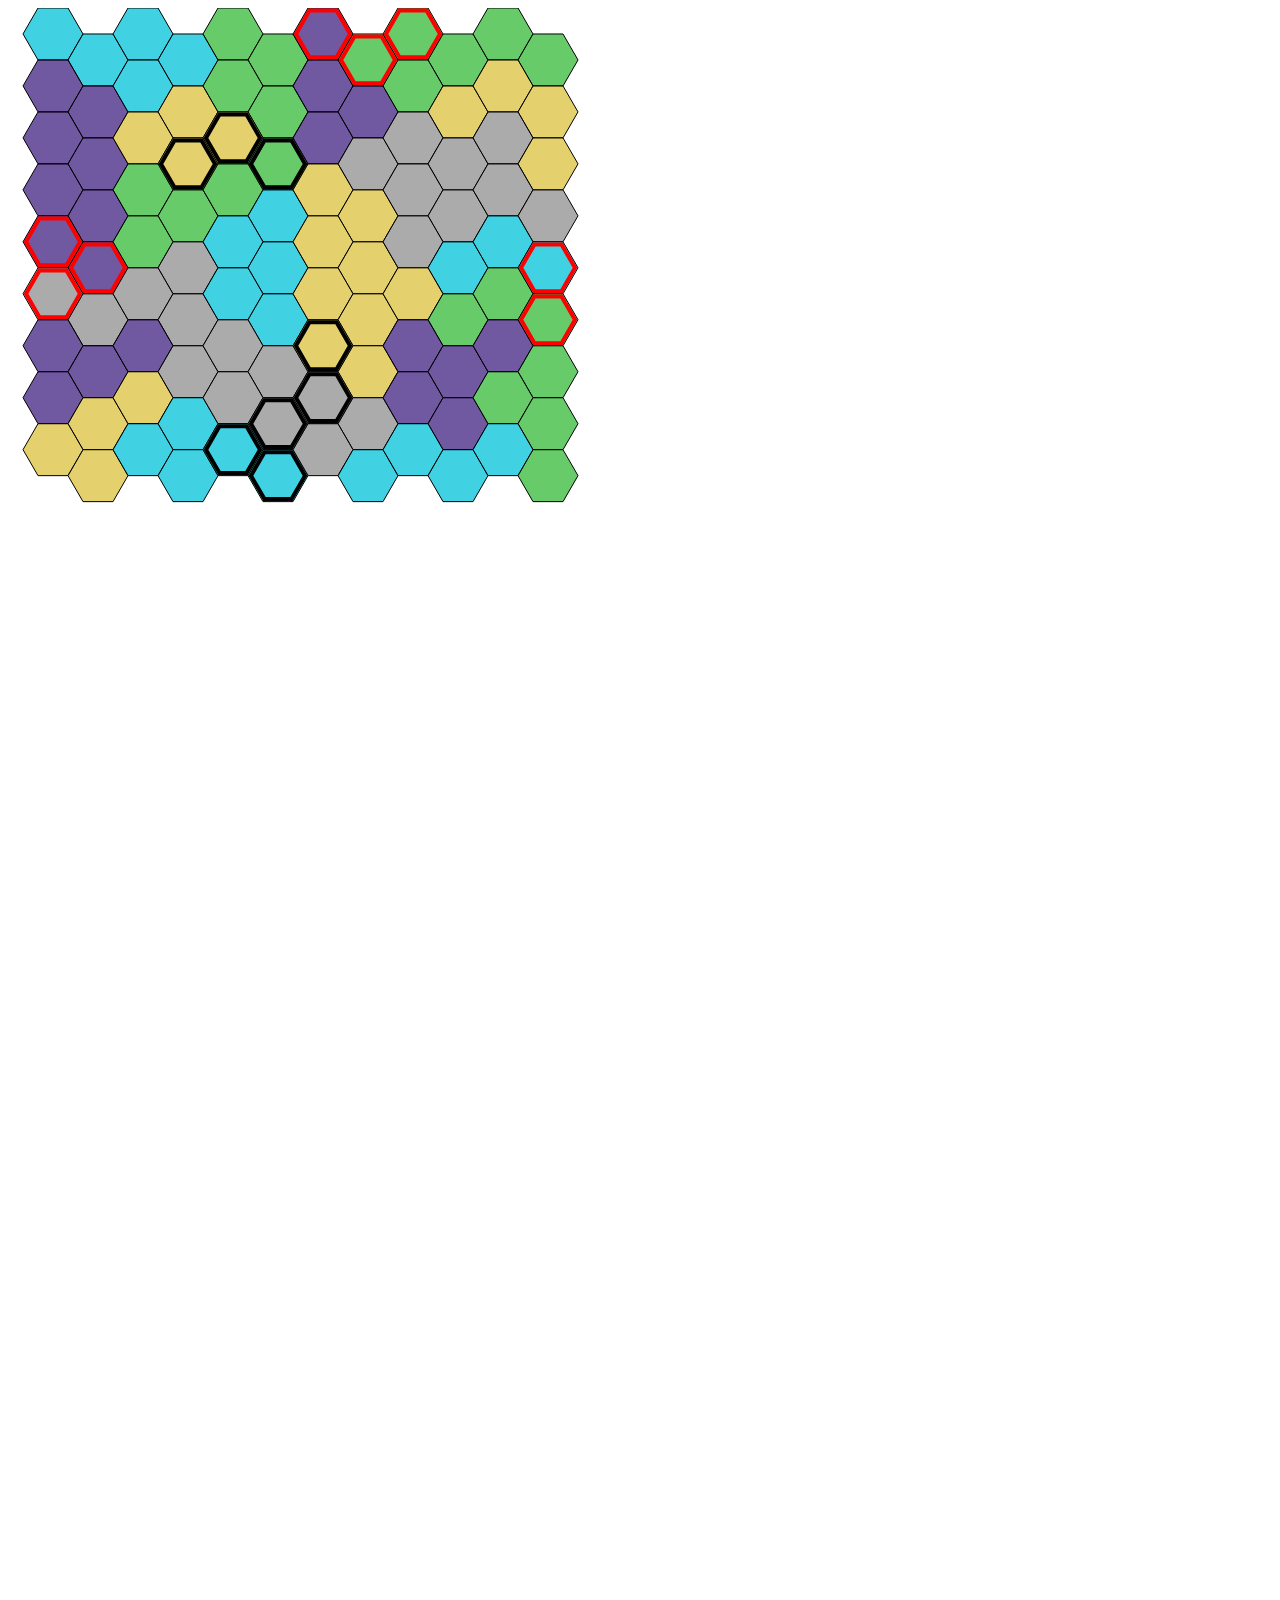
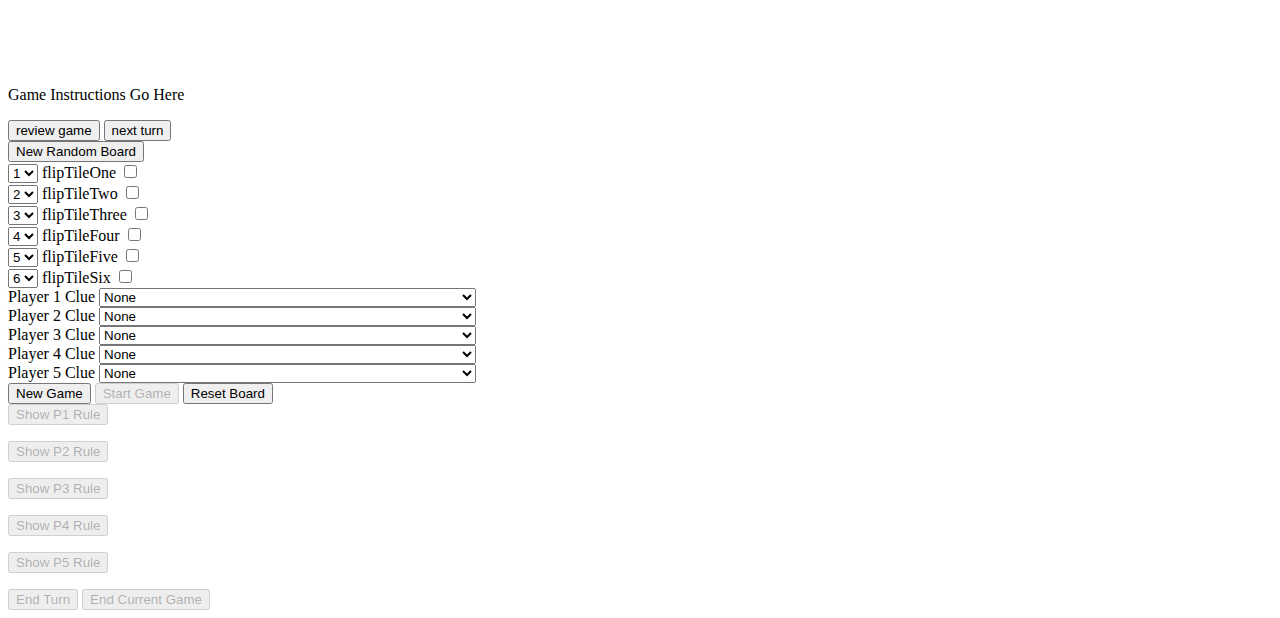
==== index.html @ 70d295ea "Add Game Review Local And Custom Start" ====
<!doctype html>

<html>
    <head>
        <meta charset="utf-8">

        <title>Cryptid Board</title>

        <!-- Load external CSS styles -->
        <link rel="stylesheet" href="styles.css">

    </head>

    <body>
        <dialog id="takeTurn">
            <p id="takeTurnText"> What would you like to do? </p>
            <section class="optButtons">
                <button id="takeTurnQuest"> Question </button>
                <button id="takeTurnSearch"> Search </button>
            </section>
        </dialog>
        <dialog id="questPlacePiece">
            <p id="questPlacePieceText"> The Hex selected id highlighted. Your clue is the following: </p>
            <button id="questPieceYes"> Yes </button>
            <button id="questPieceNo"> No </button>
        </dialog>
        <dialog id="pickPlayer">
            <p id="pickPlayerText"> Pick a player to question </p>
            <section class="optButtons">
                <button id="pickPlayer1"> Player 1 </button>
                <button id="pickPlayer2"> Player 2 </button>
                <button id="pickPlayer3"> Player 3 </button>
                <button id="pickPlayer4"> Player 4 </button>
                <button id="pickPlayer5"> Player 5 </button>
            </section>
        </dialog>
        <dialog id="passTurn">
            <p id="passTurnText"></p>
            <button id="passTurnBtn"> OK </button>
        </dialog>
        <dialog id="passTurnSearch">
            <p id="passTurnTextSearch"></p>
            <button id="passTurnBtnSearch"> OK </button>
        </dialog>
        <dialog id="searchPlacePiece">
            <p id="searchPlacePieceText"> The Hex selected id highlighted. Your clue is the following: </p>
            <button id="searchPieceYes"> Yes </button>
            <button id="searchPieceNo"> No </button>
        </dialog>
        <dialog id="resetConfirm">
            Are you sure you want to reset the board?
            <section class="optButtons">
                <button id="resetYes"> Yes </button>
                <button id="resetNo"> No </button>
            </section>
        </dialog>
        <dialog id="endConfirm">
            Are you sure you want to end the current game?
            <section class="optButtons">
                <button id="endYes"> Yes </button>
                <button id="endNo"> No </button>
            </section>
        </dialog>
        <dialog id="endGameBox">
            <button id="endSolution", class="dlgBtn"> Show Solution </button>
            <button id="endNoSolution", class="dlgBtn"> Don't Show Solution </button>   
        </dialog>
        <dialog id="hintBox">
           <p id="hintBoxText"> Hint Loaded Here </p>
            <button id="hintBoxOK", class="dlgBtn"> OK </button>
        </dialog>
        <dialog id="noGameLoaded">
            No Game Board is loaded. Generate a random one now?
            <button id="btnConfirmRandomNew", class="dlgBtn">
                Yes
            </button>
            <button id="btnCancelNewGame", class="dlgBtn">
                No
            </button>
        </dialog>
        <dialog id="selectPlayerCount">
            Select Number of Players
            <button id="btnThreePlayers", class="dlgBtn">
                Three (3)
            </button>
            <button id="btnFourPlayers", class="dlgBtn">
                Four (4)
            </button>
            <button id="btnFivePlayers", class="dlgBtn">
                Five (5)
            </button>
        </dialog>
        <dialog id="selectGameMode">
            Select Game Mode for Random Map Generation
            <section class="optButtons">
                <button id="btnNormalMode", class="dlgBtn">
                    Normal
                </button>
                <button id="btnAdvMode", class="dlgBtn">
                    Advanced
                </button>
            </section>
        </dialog>
        <dialog id="selectHexItem">
            <section id="hexBuildings">
            Buildings
            <section id="whiteBuilds", class="optButtons">
                <button id="btnWhiteStone", class="dlgBtn">
                    White Stone
                </button>
                <button id="btnWhiteShack", class="dlgBtn">
                    White Shack
                </button>   
            </section>
            <section id="blueBuilds", class="optButtons">
                <button id="btnBlueStone", class="dlgBtn">
                    Blue Stone
                </button>
                <button id="btnBlueShack", class="dlgBtn">
                    Blue Shack
                </button>   
            </section>
            <section id="greenBuilds", class="optButtons">
                <button id="btnGreenStone", class="dlgBtn">
                    Green Stone
                </button>
                <button id="btnGreenShack", class="dlgBtn">
                    Green Shack
                </button>   
            </section>
            <section id="blackBuilds", class="optButtons">
                <button id="btnBlackStone", class="dlgBtn">
                    Black Stone
                </button>
                <button id="btnBlackShack", class="dlgBtn">
                    Black Shack
                </button>   
            </section>
            <section id="noBuilds", class="optButtons">
                <button id="btnNoBuild", class="dlgBtn">
                    No Building
                </button>  
            </section>
            </section>
            Tokens
            <section id="p1Tokens", class="optButtons">
                <button id="btnP1Cube", class="dlgBtn">
                    Player 1 Cube
                </button>
                <button id="btnP1Disk", class="dlgBtn">
                    Player 1 Disk
                </button>   
            </section>
            <section id="p2Tokens", class="optButtons">
                <button id="btnP2Cube", class="dlgBtn">
                    Player 2 Cube
                </button>
                <button id="btnP2Disk", class="dlgBtn">
                    Player 2 Disk
                </button>   
            </section>
            <section id="p3Tokens", class="optButtons">
                <button id="btnP3Cube", class="dlgBtn">
                    Player 3 Cube
                </button>
                <button id="btnP3Disk", class="dlgBtn">
                    Player 3 Disk
                </button>   
            </section>
            <section id="p4Tokens", class="optButtons">
                <button id="btnP4Cube", class="dlgBtn">
                    Player 4 Cube
                </button>
                <button id="btnP4Disk", class="dlgBtn">
                    Player 4 Disk
                </button>   
            </section>
            <section id="p5Tokens", class="optButtons">
                <button id="btnP5Cube", class="dlgBtn">
                    Player 5 Cube
                </button>
                <button id="btnP5Disk", class="dlgBtn">
                    Player 5 Disk
                </button>   
            </section>
            <section class="optButtons">
                <button id="btnNoToken", class="dlgBtn">
                    No Tokens
                </button>
                <button id="btnNoPlayerToken", class="dlgBtn">
                    Remove Token
                </button>   
            </section>
            <section id="destButton">
                <button id="btnSetDest", class="dlgBtn">
                    Set Cryptid Location
                </button>
            </section>
        </dialog>
        <main>
        <canvas id="board" width="1000px" height="550px"></canvas>
        <canvas id="buildings" width="1000px" height="550px"></canvas>
        <canvas id="tokens" width="1000px" height="550px"></canvas>
        </main>
        <section id="gameInstructions">
            <p id="gameInstructionsText">Game Instructions Go Here</p>
            <button id= "loadsavedgame">
                review game
            </button>
            <button id= "nextturn">
                next turn
            </button>
        </section>
        <section id="custBoard">
        <section id="boardControls">
            <button id="newBoard" onclick="genNewBoard()">New Random Board</button>
            <section class="twoTileOptWrp">
                <article class="tileOptions", id="tileOneOpt">

                    <select name="tileOne", id="tileOne">
                        <option selected="selected", value="1">1</option>
                        <option value="2">2</option>
                        <option value="3">3</option>
                        <option value="4">4</option>
                        <option value="5">5</option>
                        <option value="6">6</option>
                    </select>
                    flipTileOne
                    <input id="tileOneFlip", type="checkbox">
                </article>
                <article class="tileOptions", id="tileTwoOpt">

                    <select name="tileOne", id="tileTwo">
                        <option value="1">1</option>
                        <option selected="selected", value="2">2</option>
                        <option value="3">3</option>
                        <option value="4">4</option>
                        <option value="5">5</option>
                        <option value="6">6</option>
                    </select>
                    flipTileTwo
                    <input id="tileTwoFlip", type="checkbox">
                </article>
            </section>
            <section class="twoTileOptWrp">
                <article class="tileOptions", id="tileThreeOpt">

                    <select name="tileThree", id="tileThree">
                        <option value="1">1</option>
                        <option value="2">2</option>
                        <option selected="selected", value="3">3</option>
                        <option value="4">4</option>
                        <option value="5">5</option>
                        <option value="6">6</option>
                    </select>
                    flipTileThree
                    <input id="tileThreeFlip", type="checkbox">
                </article>
                <article class="tileOptions", id="tileFourOpt">

                    <select name="tileFour", id="tileFour">
                        <option value="1">1</option>
                        <option value="2">2</option>
                        <option value="3">3</option>
                        <option selected="selected", value="4">4</option>
                        <option value="5">5</option>
                        <option value="6">6</option>
                    </select>
                    flipTileFour
                    <input id="tileFourFlip", type="checkbox">
                </article>
            </section>
            <section class="twoTileOptWrp">
                <article class="tileOptions", id="tileFiveOpt">

                    <select name="tileFive", id="tileFive">
                        <option value="1">1</option>
                        <option value="2">2</option>
                        <option value="3">3</option>
                        <option value="4">4</option>
                        <option selected="selected", value="5">5</option>
                        <option value="6">6</option>
                    </select>
                    flipTileFive
                    <input id="tileFiveFlip", type="checkbox">
                </article>
                <article class="tileOptions", id="tileSixOpt">

                    <select name="tileSix", id="tileSix">
                        <option value="1">1</option>
                        <option value="2">2</option>
                        <option value="3">3</option>
                        <option value="4">4</option>
                        <option value="5">5</option>
                        <option selected="selected", value="6">6</option>
                    </select>
                    flipTileSix
                    <input id="tileSixFlip", type="checkbox">
                </article>
            </section>
        </section>
        <section id="clueSelect">
            <section id="clueSelectP1">
                Player 1 Clue
                <select name="clueSelectP1", id="clueP1", class="cluePicker">
                        <option selected="selected", value="None"> None </option>
                        <option value="water_or_desert"> The habitat is on water or desert</option>
                        <option value="water_or_mountain"> The habitat is on water or mountain</option>
                        <option value='water_or_forest'> The habitat is on water or forest</option>
                        <option value='water_or_bone'> 'The habitat is on water or swamp'</option>
                        <option value='forest_or_desert'> 'The habitat is on forest or desert'</option>
                        <option value='forest_or_mountain'> 'The habitat is on forest or mountain'</option>
                        <option value='forest_or_bone' > 'The habitat is on forest or swamp'</option>
                        <option value='desert_or_mountain'>  'The habitat is on desert or mountain'</option>
                        <option value='desert_or_bone' > 'The habitat is on desert or swamp'</option>
                        <option value='mountain_or_bone'>  'The habitat is on mountain or swamp'</option>
                        <option value='within_water'> 'The habitat is within one space of water'</option>
                        <option value='within_forest'> 'The habitat is within one space of forest'</option>
                        <option value='within_desert'> 'The habitat is within one space of desert'</option>
                        <option value='within_mountain'> 'The habitat is within one space of mountain'</option>
                        <option value='within_bone'> 'The habitat is within one space of swamp'</option>
                        <option value='within_fissure'>  'The habitat is within one space of either animal territory'</option>
                        <option value='within_pyramid'>  'The habitat is within two spaces of a standing stone'</option>
                        <option value='within_colony'> 'The habitat is within two spaces of a shack'</option>
                        <option value='within_dormant_fissure'>  'The habitat is within two spaces of a bear territory'</option>
                        <option value='within_active_fissure'> 'The habitat is within two spaces of a cougar territory'</option>
                        <option value='within_green'>  'The habitat is within three spaces of a green structure'</option>
                        <option value='within_red'>  'The habitat is within three spaces of a white structure'</option>
                        <option value='within_blue'> 'The habitat is within three spaces of a blue structure'</option>
                        <option value='within_black'>  'The habitat is not within three spaces of a black structure'</option>
                        <option value="not_water_or_desert" > "The habitat is not on water or desert"</option>
                        <option value="not_water_or_mountain" > "The habitat is not on water or mountain"</option>
                        <option value='not_water_or_forest'> 'The habitat is not on water or forest'</option>
                        <option value='not_water_or_bone'> 'The habitat is not on water or swamp'</option>
                        <option value='not_forest_or_desert' > 'The habitat not is on forest or desert'</option>
                        <option value='not_forest_or_mountain' > 'The habitat is not on forest or mountain'</option>
                        <option value='not_forest_or_bone' > 'The habitat is not on forest or swamp'</option>
                        <option value='not_desert_or_mountain'>  'The habitat is not on desert or mountain'</option>
                        <option value='not_desert_or_bone' > 'The habitat is not on desert or swamp'</option>
                        <option value='not_mountain_or_bone'>  'The habitat is not on mountain or swamp'</option>
                        <option value='not_within_water'>  'The habitat is not within one space of water'</option>
                        <option value='not_within_forest'> 'The habitat is not within one space of forest'</option>
                        <option value='not_within_desert'> 'The habitat is not within one space of desert'</option>
                        <option value='not_within_mountain'> 'The habitat is not within one space of mountain'</option>
                        <option value='not_within_bone'> 'The habitat is not within one space of swamp'</option>
                        <option value='not_within_fissure'>  'The habitat is not within one space of either animal territory'</option>
                        <option value='not_within_pyramid'>  'The habitat is not within two spaces of a standing stone'</option>
                        <option value='not_within_colony'> 'The habitat is not within two spaces of a shack'</option>
                        <option value='not_within_dormant_fissure'>  'The habitat is not within two spaces of a bear territory'</option>
                        <option value='not_within_active_fissure'> 'The habitat is not within two spaces of a cougar territory'</option>
                        <option value='not_within_green'>  'The habitat is not within three spaces of a green structure'</option>
                        <option value='not_within_red'>  'The habitat is not within three spaces of a white structure'</option>
                        <option value='not_within_blue'> 'The habitat is not within three spaces of a blue structure'</option>
                        <option value='not_within_black'>  'The habitat is within three spaces of a black structure'</option>
                    </select>    
            </section>
            <section id="clueSelectP2">
                Player 2 Clue
                <select name="clueSelectP2", id="clueP2", class="cluePicker">
                        <option selected="selected", value="None"> None </option>
                        <option value="water_or_desert"> The habitat is on water or desert</option>
                        <option value="water_or_mountain"> The habitat is on water or mountain</option>
                        <option value='water_or_forest'> The habitat is on water or forest</option>
                        <option value='water_or_bone'> 'The habitat is on water or swamp'</option>
                        <option value='forest_or_desert'> 'The habitat is on forest or desert'</option>
                        <option value='forest_or_mountain'> 'The habitat is on forest or mountain'</option>
                        <option value='forest_or_bone' > 'The habitat is on forest or swamp'</option>
                        <option value='desert_or_mountain'>  'The habitat is on desert or mountain'</option>
                        <option value='desert_or_bone' > 'The habitat is on desert or swamp'</option>
                        <option value='mountain_or_bone'>  'The habitat is on mountain or swamp'</option>
                        <option value='within_water'> 'The habitat is within one space of water'</option>
                        <option value='within_forest'> 'The habitat is within one space of forest'</option>
                        <option value='within_desert'> 'The habitat is within one space of desert'</option>
                        <option value='within_mountain'> 'The habitat is within one space of mountain'</option>
                        <option value='within_bone'> 'The habitat is within one space of swamp'</option>
                        <option value='within_fissure'>  'The habitat is within one space of either animal territory'</option>
                        <option value='within_pyramid'>  'The habitat is within two spaces of a standing stone'</option>
                        <option value='within_colony'> 'The habitat is within two spaces of a shack'</option>
                        <option value='within_dormant_fissure'>  'The habitat is within two spaces of a bear territory'</option>
                        <option value='within_active_fissure'> 'The habitat is within two spaces of a cougar territory'</option>
                        <option value='within_green'>  'The habitat is within three spaces of a green structure'</option>
                        <option value='within_red'>  'The habitat is within three spaces of a white structure'</option>
                        <option value='within_blue'> 'The habitat is within three spaces of a blue structure'</option>
                        <option value='within_black'>  'The habitat is not within three spaces of a black structure'</option>
                        <option value="not_water_or_desert" > "The habitat is not on water or desert"</option>
                        <option value="not_water_or_mountain" > "The habitat is not on water or mountain"</option>
                        <option value='not_water_or_forest'> 'The habitat is not on water or forest'</option>
                        <option value='not_water_or_bone'> 'The habitat is not on water or swamp'</option>
                        <option value='not_forest_or_desert' > 'The habitat not is on forest or desert'</option>
                        <option value='not_forest_or_mountain' > 'The habitat is not on forest or mountain'</option>
                        <option value='not_forest_or_bone' > 'The habitat is not on forest or swamp'</option>
                        <option value='not_desert_or_mountain'>  'The habitat is not on desert or mountain'</option>
                        <option value='not_desert_or_bone' > 'The habitat is not on desert or swamp'</option>
                        <option value='not_mountain_or_bone'>  'The habitat is not on mountain or swamp'</option>
                        <option value='not_within_water'>  'The habitat is not within one space of water'</option>
                        <option value='not_within_forest'> 'The habitat is not within one space of forest'</option>
                        <option value='not_within_desert'> 'The habitat is not within one space of desert'</option>
                        <option value='not_within_mountain'> 'The habitat is not within one space of mountain'</option>
                        <option value='not_within_bone'> 'The habitat is not within one space of swamp'</option>
                        <option value='not_within_fissure'>  'The habitat is not within one space of either animal territory'</option>
                        <option value='not_within_pyramid'>  'The habitat is not within two spaces of a standing stone'</option>
                        <option value='not_within_colony'> 'The habitat is not within two spaces of a shack'</option>
                        <option value='not_within_dormant_fissure'>  'The habitat is not within two spaces of a bear territory'</option>
                        <option value='not_within_active_fissure'> 'The habitat is not within two spaces of a cougar territory'</option>
                        <option value='not_within_green'>  'The habitat is not within three spaces of a green structure'</option>
                        <option value='not_within_red'>  'The habitat is not within three spaces of a white structure'</option>
                        <option value='not_within_blue'> 'The habitat is not within three spaces of a blue structure'</option>
                        <option value='not_within_black'>  'The habitat is within three spaces of a black structure'</option>
                    </select>    
            </section>
            <section id="clueSelectP3">
                Player 3 Clue
                <select name="clueSelectP3", id="clueP3", class="cluePicker">
                        <option selected="selected", value="None"> None </option>
                        <option value="water_or_desert"> The habitat is on water or desert</option>
                        <option value="water_or_mountain"> The habitat is on water or mountain</option>
                        <option value='water_or_forest'> The habitat is on water or forest</option>
                        <option value='water_or_bone'> 'The habitat is on water or swamp'</option>
                        <option value='forest_or_desert'> 'The habitat is on forest or desert'</option>
                        <option value='forest_or_mountain'> 'The habitat is on forest or mountain'</option>
                        <option value='forest_or_bone' > 'The habitat is on forest or swamp'</option>
                        <option value='desert_or_mountain'>  'The habitat is on desert or mountain'</option>
                        <option value='desert_or_bone' > 'The habitat is on desert or swamp'</option>
                        <option value='mountain_or_bone'>  'The habitat is on mountain or swamp'</option>
                        <option value='within_water'> 'The habitat is within one space of water'</option>
                        <option value='within_forest'> 'The habitat is within one space of forest'</option>
                        <option value='within_desert'> 'The habitat is within one space of desert'</option>
                        <option value='within_mountain'> 'The habitat is within one space of mountain'</option>
                        <option value='within_bone'> 'The habitat is within one space of swamp'</option>
                        <option value='within_fissure'>  'The habitat is within one space of either animal territory'</option>
                        <option value='within_pyramid'>  'The habitat is within two spaces of a standing stone'</option>
                        <option value='within_colony'> 'The habitat is within two spaces of a shack'</option>
                        <option value='within_dormant_fissure'>  'The habitat is within two spaces of a bear territory'</option>
                        <option value='within_active_fissure'> 'The habitat is within two spaces of a cougar territory'</option>
                        <option value='within_green'>  'The habitat is within three spaces of a green structure'</option>
                        <option value='within_red'>  'The habitat is within three spaces of a white structure'</option>
                        <option value='within_blue'> 'The habitat is within three spaces of a blue structure'</option>
                        <option value='within_black'>  'The habitat is not within three spaces of a black structure'</option>
                        <option value="not_water_or_desert" > "The habitat is not on water or desert"</option>
                        <option value="not_water_or_mountain" > "The habitat is not on water or mountain"</option>
                        <option value='not_water_or_forest'> 'The habitat is not on water or forest'</option>
                        <option value='not_water_or_bone'> 'The habitat is not on water or swamp'</option>
                        <option value='not_forest_or_desert' > 'The habitat not is on forest or desert'</option>
                        <option value='not_forest_or_mountain' > 'The habitat is not on forest or mountain'</option>
                        <option value='not_forest_or_bone' > 'The habitat is not on forest or swamp'</option>
                        <option value='not_desert_or_mountain'>  'The habitat is not on desert or mountain'</option>
                        <option value='not_desert_or_bone' > 'The habitat is not on desert or swamp'</option>
                        <option value='not_mountain_or_bone'>  'The habitat is not on mountain or swamp'</option>
                        <option value='not_within_water'>  'The habitat is not within one space of water'</option>
                        <option value='not_within_forest'> 'The habitat is not within one space of forest'</option>
                        <option value='not_within_desert'> 'The habitat is not within one space of desert'</option>
                        <option value='not_within_mountain'> 'The habitat is not within one space of mountain'</option>
                        <option value='not_within_bone'> 'The habitat is not within one space of swamp'</option>
                        <option value='not_within_fissure'>  'The habitat is not within one space of either animal territory'</option>
                        <option value='not_within_pyramid'>  'The habitat is not within two spaces of a standing stone'</option>
                        <option value='not_within_colony'> 'The habitat is not within two spaces of a shack'</option>
                        <option value='not_within_dormant_fissure'>  'The habitat is not within two spaces of a bear territory'</option>
                        <option value='not_within_active_fissure'> 'The habitat is not within two spaces of a cougar territory'</option>
                        <option value='not_within_green'>  'The habitat is not within three spaces of a green structure'</option>
                        <option value='not_within_red'>  'The habitat is not within three spaces of a white structure'</option>
                        <option value='not_within_blue'> 'The habitat is not within three spaces of a blue structure'</option>
                        <option value='not_within_black'>  'The habitat is within three spaces of a black structure'</option>
                    </select>    
            </section>
            <section id="clueSelectP4">
                Player 4 Clue
                <select name="clueSelectP4", id="clueP4", class="cluePicker">
                        <option selected="selected", value="None"> None </option>
                        <option value="water_or_desert"> The habitat is on water or desert</option>
                        <option value="water_or_mountain"> The habitat is on water or mountain</option>
                        <option value='water_or_forest'> The habitat is on water or forest</option>
                        <option value='water_or_bone'> 'The habitat is on water or swamp'</option>
                        <option value='forest_or_desert'> 'The habitat is on forest or desert'</option>
                        <option value='forest_or_mountain'> 'The habitat is on forest or mountain'</option>
                        <option value='forest_or_bone' > 'The habitat is on forest or swamp'</option>
                        <option value='desert_or_mountain'>  'The habitat is on desert or mountain'</option>
                        <option value='desert_or_bone' > 'The habitat is on desert or swamp'</option>
                        <option value='mountain_or_bone'>  'The habitat is on mountain or swamp'</option>
                        <option value='within_water'> 'The habitat is within one space of water'</option>
                        <option value='within_forest'> 'The habitat is within one space of forest'</option>
                        <option value='within_desert'> 'The habitat is within one space of desert'</option>
                        <option value='within_mountain'> 'The habitat is within one space of mountain'</option>
                        <option value='within_bone'> 'The habitat is within one space of swamp'</option>
                        <option value='within_fissure'>  'The habitat is within one space of either animal territory'</option>
                        <option value='within_pyramid'>  'The habitat is within two spaces of a standing stone'</option>
                        <option value='within_colony'> 'The habitat is within two spaces of a shack'</option>
                        <option value='within_dormant_fissure'>  'The habitat is within two spaces of a bear territory'</option>
                        <option value='within_active_fissure'> 'The habitat is within two spaces of a cougar territory'</option>
                        <option value='within_green'>  'The habitat is within three spaces of a green structure'</option>
                        <option value='within_red'>  'The habitat is within three spaces of a white structure'</option>
                        <option value='within_blue'> 'The habitat is within three spaces of a blue structure'</option>
                        <option value='within_black'>  'The habitat is not within three spaces of a black structure'</option>
                        <option value="not_water_or_desert" > "The habitat is not on water or desert"</option>
                        <option value="not_water_or_mountain" > "The habitat is not on water or mountain"</option>
                        <option value='not_water_or_forest'> 'The habitat is not on water or forest'</option>
                        <option value='not_water_or_bone'> 'The habitat is not on water or swamp'</option>
                        <option value='not_forest_or_desert' > 'The habitat not is on forest or desert'</option>
                        <option value='not_forest_or_mountain' > 'The habitat is not on forest or mountain'</option>
                        <option value='not_forest_or_bone' > 'The habitat is not on forest or swamp'</option>
                        <option value='not_desert_or_mountain'>  'The habitat is not on desert or mountain'</option>
                        <option value='not_desert_or_bone' > 'The habitat is not on desert or swamp'</option>
                        <option value='not_mountain_or_bone'>  'The habitat is not on mountain or swamp'</option>
                        <option value='not_within_water'>  'The habitat is not within one space of water'</option>
                        <option value='not_within_forest'> 'The habitat is not within one space of forest'</option>
                        <option value='not_within_desert'> 'The habitat is not within one space of desert'</option>
                        <option value='not_within_mountain'> 'The habitat is not within one space of mountain'</option>
                        <option value='not_within_bone'> 'The habitat is not within one space of swamp'</option>
                        <option value='not_within_fissure'>  'The habitat is not within one space of either animal territory'</option>
                        <option value='not_within_pyramid'>  'The habitat is not within two spaces of a standing stone'</option>
                        <option value='not_within_colony'> 'The habitat is not within two spaces of a shack'</option>
                        <option value='not_within_dormant_fissure'>  'The habitat is not within two spaces of a bear territory'</option>
                        <option value='not_within_active_fissure'> 'The habitat is not within two spaces of a cougar territory'</option>
                        <option value='not_within_green'>  'The habitat is not within three spaces of a green structure'</option>
                        <option value='not_within_red'>  'The habitat is not within three spaces of a white structure'</option>
                        <option value='not_within_blue'> 'The habitat is not within three spaces of a blue structure'</option>
                        <option value='not_within_black'>  'The habitat is within three spaces of a black structure'</option>
                    </select>    
            </section>
            <section id="clueSelectP5">
                Player 5 Clue
                <select name="clueSelectP5", id="clueP5", class="cluePicker">
                        <option selected="selected", value="None"> None </option>
                        <option value="water_or_desert"> The habitat is on water or desert</option>
                        <option value="water_or_mountain"> The habitat is on water or mountain</option>
                        <option value='water_or_forest'> The habitat is on water or forest</option>
                        <option value='water_or_bone'> 'The habitat is on water or swamp'</option>
                        <option value='forest_or_desert'> 'The habitat is on forest or desert'</option>
                        <option value='forest_or_mountain'> 'The habitat is on forest or mountain'</option>
                        <option value='forest_or_bone' > 'The habitat is on forest or swamp'</option>
                        <option value='desert_or_mountain'>  'The habitat is on desert or mountain'</option>
                        <option value='desert_or_bone' > 'The habitat is on desert or swamp'</option>
                        <option value='mountain_or_bone'>  'The habitat is on mountain or swamp'</option>
                        <option value='within_water'> 'The habitat is within one space of water'</option>
                        <option value='within_forest'> 'The habitat is within one space of forest'</option>
                        <option value='within_desert'> 'The habitat is within one space of desert'</option>
                        <option value='within_mountain'> 'The habitat is within one space of mountain'</option>
                        <option value='within_bone'> 'The habitat is within one space of swamp'</option>
                        <option value='within_fissure'>  'The habitat is within one space of either animal territory'</option>
                        <option value='within_pyramid'>  'The habitat is within two spaces of a standing stone'</option>
                        <option value='within_colony'> 'The habitat is within two spaces of a shack'</option>
                        <option value='within_dormant_fissure'>  'The habitat is within two spaces of a bear territory'</option>
                        <option value='within_active_fissure'> 'The habitat is within two spaces of a cougar territory'</option>
                        <option value='within_green'>  'The habitat is within three spaces of a green structure'</option>
                        <option value='within_red'>  'The habitat is within three spaces of a white structure'</option>
                        <option value='within_blue'> 'The habitat is within three spaces of a blue structure'</option>
                        <option value='within_black'>  'The habitat is not within three spaces of a black structure'</option>
                        <option value="not_water_or_desert" > "The habitat is not on water or desert"</option>
                        <option value="not_water_or_mountain" > "The habitat is not on water or mountain"</option>
                        <option value='not_water_or_forest'> 'The habitat is not on water or forest'</option>
                        <option value='not_water_or_bone'> 'The habitat is not on water or swamp'</option>
                        <option value='not_forest_or_desert' > 'The habitat not is on forest or desert'</option>
                        <option value='not_forest_or_mountain' > 'The habitat is not on forest or mountain'</option>
                        <option value='not_forest_or_bone' > 'The habitat is not on forest or swamp'</option>
                        <option value='not_desert_or_mountain'>  'The habitat is not on desert or mountain'</option>
                        <option value='not_desert_or_bone' > 'The habitat is not on desert or swamp'</option>
                        <option value='not_mountain_or_bone'>  'The habitat is not on mountain or swamp'</option>
                        <option value='not_within_water'>  'The habitat is not within one space of water'</option>
                        <option value='not_within_forest'> 'The habitat is not within one space of forest'</option>
                        <option value='not_within_desert'> 'The habitat is not within one space of desert'</option>
                        <option value='not_within_mountain'> 'The habitat is not within one space of mountain'</option>
                        <option value='not_within_bone'> 'The habitat is not within one space of swamp'</option>
                        <option value='not_within_fissure'>  'The habitat is not within one space of either animal territory'</option>
                        <option value='not_within_pyramid'>  'The habitat is not within two spaces of a standing stone'</option>
                        <option value='not_within_colony'> 'The habitat is not within two spaces of a shack'</option>
                        <option value='not_within_dormant_fissure'>  'The habitat is not within two spaces of a bear territory'</option>
                        <option value='not_within_active_fissure'> 'The habitat is not within two spaces of a cougar territory'</option>
                        <option value='not_within_green'>  'The habitat is not within three spaces of a green structure'</option>
                        <option value='not_within_red'>  'The habitat is not within three spaces of a white structure'</option>
                        <option value='not_within_blue'> 'The habitat is not within three spaces of a blue structure'</option>
                        <option value='not_within_black'>  'The habitat is within three spaces of a black structure'</option>
                    </select>    
            </section>            
        </section>
        </section>
        <section id="gameControls">
            <section id="gameButtonWrap">
            <button id="newGame" onclick="genNewGame()">New Game</button>
            <button id="startGame"> Start Game</button>
            <button id="resetBoard"> Reset Board</button>


            </section>
            <section id="p1RuleBox", class="ruleBox">
                <button disabled=true, id="p1Rule", class="btnRule">Show P1 Rule</button>
                <p id="p1RuleText"></p>
            </section>
            <section id="p2RuleBox", class="ruleBox">
                <button disabled=true, id="p2Rule", class="btnRule">Show P2 Rule</button>
                <p id="p2RuleText"></p>
            </section> 
            <section id="p3RuleBox", class="ruleBox">
                <button disabled=true, id="p3Rule", class="btnRule">Show P3 Rule</button>
                <p id="p3RuleText"></p>
            </section>
            <section id="p4RuleBox", class="ruleBox">
                <button disabled=true, id="p4Rule", class="btnRule">Show P4 Rule</button>
                <p id="p4RuleText"></p>
            </section>
            <section id="p5RuleBox", class="ruleBox">
                <button disabled=true, id="p5Rule", class="btnRule">Show P5 Rule</button>
                <p id="p5RuleText"></p>
            </section>
            <button id="endTurn"> End Turn </button>
            <button disabled=true, id="endGame"> End Current Game </button>      
        </section>
        <script src="scripts.js"></script>
        
    </body>

</html>
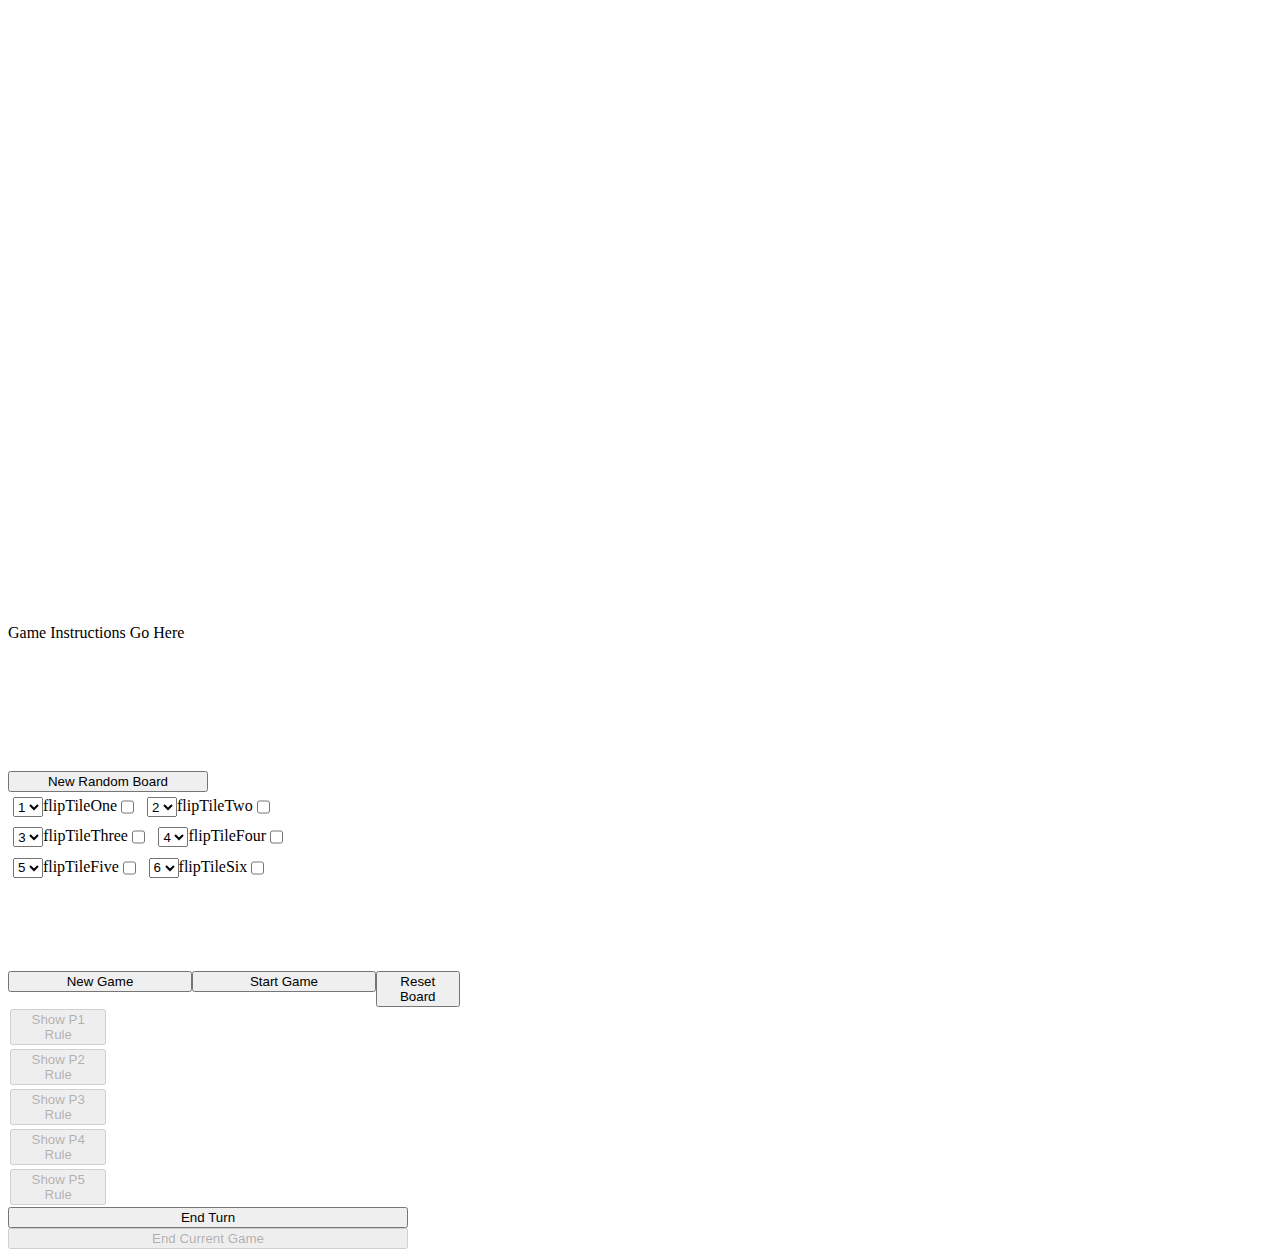
==== commit 55b30ea6: "added tests to 52%" ====
--- a/index.html
+++ b/index.html
@@ -69,7 +69,7 @@
            <p id="hintBoxText"> Hint Loaded Here </p>
             <button id="hintBoxOK", class="dlgBtn"> OK </button>
         </dialog>
-        <dialog id="noGameLoaded">
+        <dialog id="noGameLoaded" data-testid="noGameLoaded">
             No Game Board is loaded. Generate a random one now?
             <button id="btnConfirmRandomNew", class="dlgBtn">
                 Yes
@@ -78,7 +78,7 @@
                 No
             </button>
         </dialog>
-        <dialog id="selectPlayerCount">
+        <dialog id="selectPlayerCount" data-testid="selectPlayerCount">
             Select Number of Players
             <button id="btnThreePlayers", class="dlgBtn">
                 Three (3)
@@ -101,123 +101,111 @@
                 </button>
             </section>
         </dialog>
-        <dialog id="selectHexItem">
-            <section id="hexBuildings">
+        <dialog id="selectHexItem", data-testid="selectHexItem">
+            <section id="hexBuildings" data-testid="secHexBuildings">
             Buildings
             <section id="whiteBuilds", class="optButtons">
-                <button id="btnWhiteStone", class="dlgBtn">
+                <button id="btnWhiteStone" data-testid="btnWhiteStone", class="dlgBtn">
                     White Stone
                 </button>
-                <button id="btnWhiteShack", class="dlgBtn">
+                <button id="btnWhiteShack" data-testid="btnWhiteShack", class="dlgBtn">
                     White Shack
                 </button>   
             </section>
             <section id="blueBuilds", class="optButtons">
-                <button id="btnBlueStone", class="dlgBtn">
+                <button id="btnBlueStone" data-testid="btnBlueStone", class="dlgBtn">
                     Blue Stone
                 </button>
-                <button id="btnBlueShack", class="dlgBtn">
+                <button id="btnBlueShack" data-testid="btnBlueShack", class="dlgBtn">
                     Blue Shack
                 </button>   
             </section>
             <section id="greenBuilds", class="optButtons">
-                <button id="btnGreenStone", class="dlgBtn">
+                <button id="btnGreenStone" data-testid="btnGreenStone", class="dlgBtn">
                     Green Stone
                 </button>
-                <button id="btnGreenShack", class="dlgBtn">
+                <button id="btnGreenShack" data-testid="btnGreenShack", class="dlgBtn">
                     Green Shack
                 </button>   
             </section>
             <section id="blackBuilds", class="optButtons">
-                <button id="btnBlackStone", class="dlgBtn">
+                <button id="btnBlackStone" data-testid="btnBlackStone", class="dlgBtn">
                     Black Stone
                 </button>
-                <button id="btnBlackShack", class="dlgBtn">
+                <button id="btnBlackShack" data-testid="btnBlackShack", class="dlgBtn">
                     Black Shack
                 </button>   
             </section>
             <section id="noBuilds", class="optButtons">
-                <button id="btnNoBuild", class="dlgBtn">
+                <button id="btnNoBuild" data-testid="noBuilds", class="dlgBtn">
                     No Building
                 </button>  
             </section>
             </section>
             Tokens
             <section id="p1Tokens", class="optButtons">
-                <button id="btnP1Cube", class="dlgBtn">
+                <button id="btnP1Cube" data-testid="btnP1Cube", class="dlgBtn">
                     Player 1 Cube
                 </button>
-                <button id="btnP1Disk", class="dlgBtn">
+                <button id="btnP1Disk" data-testid="btnP1Disk", class="dlgBtn">
                     Player 1 Disk
                 </button>   
             </section>
-            <section id="p2Tokens", class="optButtons">
-                <button id="btnP2Cube", class="dlgBtn">
+            <section id="p2Tokens" , class="optButtons">
+                <button id="btnP2Cube" data-testid="btnP2Cube", class="dlgBtn">
                     Player 2 Cube
                 </button>
-                <button id="btnP2Disk", class="dlgBtn">
+                <button id="btnP2Disk" data-testid="btnP2Disk", class="dlgBtn">
                     Player 2 Disk
                 </button>   
             </section>
             <section id="p3Tokens", class="optButtons">
-                <button id="btnP3Cube", class="dlgBtn">
+                <button id="btnP3Cube" data-testid="btnP3Cube", class="dlgBtn">
                     Player 3 Cube
                 </button>
-                <button id="btnP3Disk", class="dlgBtn">
+                <button id="btnP3Disk" data-testid="btnP3Disk", class="dlgBtn">
                     Player 3 Disk
                 </button>   
             </section>
             <section id="p4Tokens", class="optButtons">
-                <button id="btnP4Cube", class="dlgBtn">
+                <button id="btnP4Cube" data-testid="btnP4Cube", class="dlgBtn">
                     Player 4 Cube
                 </button>
-                <button id="btnP4Disk", class="dlgBtn">
+                <button id="btnP4Disk" data-testid="btnP4Disk", class="dlgBtn">
                     Player 4 Disk
                 </button>   
             </section>
             <section id="p5Tokens", class="optButtons">
-                <button id="btnP5Cube", class="dlgBtn">
+                <button id="btnP5Cube" data-testid="btnP5Cube", class="dlgBtn">
                     Player 5 Cube
                 </button>
-                <button id="btnP5Disk", class="dlgBtn">
+                <button id="btnP5Disk" data-testid="btnP5Disk", class="dlgBtn">
                     Player 5 Disk
                 </button>   
             </section>
             <section class="optButtons">
-                <button id="btnNoToken", class="dlgBtn">
+                <button id="btnNoToken" data-testid="btnNoToken", class="dlgBtn">
                     No Tokens
                 </button>
                 <button id="btnNoPlayerToken", class="dlgBtn">
                     Remove Token
                 </button>   
             </section>
-            <section id="destButton">
-                <button id="btnSetDest", class="dlgBtn">
-                    Set Cryptid Location
-                </button>
-            </section>
         </dialog>
         <main>
-        <canvas id="board" width="1000px" height="550px"></canvas>
+        <canvas id="board" data-testid="board" width="1000px" height="550px"></canvas>
         <canvas id="buildings" width="1000px" height="550px"></canvas>
-        <canvas id="tokens" width="1000px" height="550px"></canvas>
+        <canvas id="tokens" data-testid="tokensBoard" width="1000px" height="550px"></canvas>
         </main>
         <section id="gameInstructions">
             <p id="gameInstructionsText">Game Instructions Go Here</p>
-            <button id= "loadsavedgame">
-                review game
-            </button>
-            <button id= "nextturn">
-                next turn
-            </button>
         </section>
-        <section id="custBoard">
-        <section id="boardControls">
-            <button id="newBoard" onclick="genNewBoard()">New Random Board</button>
+        <section id="boardControls" data-testid="secBoardControls">
+            <button id="newBoard" data-testid="btnNewBoard" onclick="genNewBoard()">New Random Board</button>
             <section class="twoTileOptWrp">
                 <article class="tileOptions", id="tileOneOpt">
 
-                    <select name="tileOne", id="tileOne">
+                    <select name="tileOne", id="tileOne", data-testid="tileOne">
                         <option selected="selected", value="1">1</option>
                         <option value="2">2</option>
                         <option value="3">3</option>
@@ -226,11 +214,11 @@
                         <option value="6">6</option>
                     </select>
                     flipTileOne
-                    <input id="tileOneFlip", type="checkbox">
+                    <input id="tileOneFlip" data-testid="tileOneFlip", type="checkbox">
                 </article>
                 <article class="tileOptions", id="tileTwoOpt">
 
-                    <select name="tileOne", id="tileTwo">
+                    <select name="tileTwo", id="tileTwo" , data-testid="tileTwo">
                         <option value="1">1</option>
                         <option selected="selected", value="2">2</option>
                         <option value="3">3</option>
@@ -239,13 +227,13 @@
                         <option value="6">6</option>
                     </select>
                     flipTileTwo
-                    <input id="tileTwoFlip", type="checkbox">
+                    <input id="tileTwoFlip" data-testid="tileTwoFlip", type="checkbox">
                 </article>
             </section>
             <section class="twoTileOptWrp">
                 <article class="tileOptions", id="tileThreeOpt">
 
-                    <select name="tileThree", id="tileThree">
+                    <select name="tileThree", id="tileThree", data-testid="tileThree">
                         <option value="1">1</option>
                         <option value="2">2</option>
                         <option selected="selected", value="3">3</option>
@@ -254,11 +242,11 @@
                         <option value="6">6</option>
                     </select>
                     flipTileThree
-                    <input id="tileThreeFlip", type="checkbox">
+                    <input id="tileThreeFlip" data-testid="tileThreeFlip", type="checkbox">
                 </article>
                 <article class="tileOptions", id="tileFourOpt">
 
-                    <select name="tileFour", id="tileFour">
+                    <select name="tileFour", id="tileFour", data-testid="tileFour">
                         <option value="1">1</option>
                         <option value="2">2</option>
                         <option value="3">3</option>
@@ -267,13 +255,13 @@
                         <option value="6">6</option>
                     </select>
                     flipTileFour
-                    <input id="tileFourFlip", type="checkbox">
+                    <input id="tileFourFlip" data-testid="tileFourFlip", type="checkbox">
                 </article>
             </section>
             <section class="twoTileOptWrp">
                 <article class="tileOptions", id="tileFiveOpt">
 
-                    <select name="tileFive", id="tileFive">
+                    <select name="tileFive", id="tileFive", data-testid="tileFive">
                         <option value="1">1</option>
                         <option value="2">2</option>
                         <option value="3">3</option>
@@ -282,11 +270,11 @@
                         <option value="6">6</option>
                     </select>
                     flipTileFive
-                    <input id="tileFiveFlip", type="checkbox">
+                    <input id="tileFiveFlip" data-testid="tileFiveFlip", type="checkbox">
                 </article>
                 <article class="tileOptions", id="tileSixOpt">
 
-                    <select name="tileSix", id="tileSix">
+                    <select name="tileSix", id="tileSix", data-testid="tileSix">
                         <option value="1">1</option>
                         <option value="2">2</option>
                         <option value="3">3</option>
@@ -295,290 +283,15 @@
                         <option selected="selected", value="6">6</option>
                     </select>
                     flipTileSix
-                    <input id="tileSixFlip", type="checkbox">
-                </article>
-            </section>
-        </section>
-        <section id="clueSelect">
-            <section id="clueSelectP1">
-                Player 1 Clue
-                <select name="clueSelectP1", id="clueP1", class="cluePicker">
-                        <option selected="selected", value="None"> None </option>
-                        <option value="water_or_desert"> The habitat is on water or desert</option>
-                        <option value="water_or_mountain"> The habitat is on water or mountain</option>
-                        <option value='water_or_forest'> The habitat is on water or forest</option>
-                        <option value='water_or_bone'> 'The habitat is on water or swamp'</option>
-                        <option value='forest_or_desert'> 'The habitat is on forest or desert'</option>
-                        <option value='forest_or_mountain'> 'The habitat is on forest or mountain'</option>
-                        <option value='forest_or_bone' > 'The habitat is on forest or swamp'</option>
-                        <option value='desert_or_mountain'>  'The habitat is on desert or mountain'</option>
-                        <option value='desert_or_bone' > 'The habitat is on desert or swamp'</option>
-                        <option value='mountain_or_bone'>  'The habitat is on mountain or swamp'</option>
-                        <option value='within_water'> 'The habitat is within one space of water'</option>
-                        <option value='within_forest'> 'The habitat is within one space of forest'</option>
-                        <option value='within_desert'> 'The habitat is within one space of desert'</option>
-                        <option value='within_mountain'> 'The habitat is within one space of mountain'</option>
-                        <option value='within_bone'> 'The habitat is within one space of swamp'</option>
-                        <option value='within_fissure'>  'The habitat is within one space of either animal territory'</option>
-                        <option value='within_pyramid'>  'The habitat is within two spaces of a standing stone'</option>
-                        <option value='within_colony'> 'The habitat is within two spaces of a shack'</option>
-                        <option value='within_dormant_fissure'>  'The habitat is within two spaces of a bear territory'</option>
-                        <option value='within_active_fissure'> 'The habitat is within two spaces of a cougar territory'</option>
-                        <option value='within_green'>  'The habitat is within three spaces of a green structure'</option>
-                        <option value='within_red'>  'The habitat is within three spaces of a white structure'</option>
-                        <option value='within_blue'> 'The habitat is within three spaces of a blue structure'</option>
-                        <option value='within_black'>  'The habitat is not within three spaces of a black structure'</option>
-                        <option value="not_water_or_desert" > "The habitat is not on water or desert"</option>
-                        <option value="not_water_or_mountain" > "The habitat is not on water or mountain"</option>
-                        <option value='not_water_or_forest'> 'The habitat is not on water or forest'</option>
-                        <option value='not_water_or_bone'> 'The habitat is not on water or swamp'</option>
-                        <option value='not_forest_or_desert' > 'The habitat not is on forest or desert'</option>
-                        <option value='not_forest_or_mountain' > 'The habitat is not on forest or mountain'</option>
-                        <option value='not_forest_or_bone' > 'The habitat is not on forest or swamp'</option>
-                        <option value='not_desert_or_mountain'>  'The habitat is not on desert or mountain'</option>
-                        <option value='not_desert_or_bone' > 'The habitat is not on desert or swamp'</option>
-                        <option value='not_mountain_or_bone'>  'The habitat is not on mountain or swamp'</option>
-                        <option value='not_within_water'>  'The habitat is not within one space of water'</option>
-                        <option value='not_within_forest'> 'The habitat is not within one space of forest'</option>
-                        <option value='not_within_desert'> 'The habitat is not within one space of desert'</option>
-                        <option value='not_within_mountain'> 'The habitat is not within one space of mountain'</option>
-                        <option value='not_within_bone'> 'The habitat is not within one space of swamp'</option>
-                        <option value='not_within_fissure'>  'The habitat is not within one space of either animal territory'</option>
-                        <option value='not_within_pyramid'>  'The habitat is not within two spaces of a standing stone'</option>
-                        <option value='not_within_colony'> 'The habitat is not within two spaces of a shack'</option>
-                        <option value='not_within_dormant_fissure'>  'The habitat is not within two spaces of a bear territory'</option>
-                        <option value='not_within_active_fissure'> 'The habitat is not within two spaces of a cougar territory'</option>
-                        <option value='not_within_green'>  'The habitat is not within three spaces of a green structure'</option>
-                        <option value='not_within_red'>  'The habitat is not within three spaces of a white structure'</option>
-                        <option value='not_within_blue'> 'The habitat is not within three spaces of a blue structure'</option>
-                        <option value='not_within_black'>  'The habitat is within three spaces of a black structure'</option>
-                    </select>    
-            </section>
-            <section id="clueSelectP2">
-                Player 2 Clue
-                <select name="clueSelectP2", id="clueP2", class="cluePicker">
-                        <option selected="selected", value="None"> None </option>
-                        <option value="water_or_desert"> The habitat is on water or desert</option>
-                        <option value="water_or_mountain"> The habitat is on water or mountain</option>
-                        <option value='water_or_forest'> The habitat is on water or forest</option>
-                        <option value='water_or_bone'> 'The habitat is on water or swamp'</option>
-                        <option value='forest_or_desert'> 'The habitat is on forest or desert'</option>
-                        <option value='forest_or_mountain'> 'The habitat is on forest or mountain'</option>
-                        <option value='forest_or_bone' > 'The habitat is on forest or swamp'</option>
-                        <option value='desert_or_mountain'>  'The habitat is on desert or mountain'</option>
-                        <option value='desert_or_bone' > 'The habitat is on desert or swamp'</option>
-                        <option value='mountain_or_bone'>  'The habitat is on mountain or swamp'</option>
-                        <option value='within_water'> 'The habitat is within one space of water'</option>
-                        <option value='within_forest'> 'The habitat is within one space of forest'</option>
-                        <option value='within_desert'> 'The habitat is within one space of desert'</option>
-                        <option value='within_mountain'> 'The habitat is within one space of mountain'</option>
-                        <option value='within_bone'> 'The habitat is within one space of swamp'</option>
-                        <option value='within_fissure'>  'The habitat is within one space of either animal territory'</option>
-                        <option value='within_pyramid'>  'The habitat is within two spaces of a standing stone'</option>
-                        <option value='within_colony'> 'The habitat is within two spaces of a shack'</option>
-                        <option value='within_dormant_fissure'>  'The habitat is within two spaces of a bear territory'</option>
-                        <option value='within_active_fissure'> 'The habitat is within two spaces of a cougar territory'</option>
-                        <option value='within_green'>  'The habitat is within three spaces of a green structure'</option>
-                        <option value='within_red'>  'The habitat is within three spaces of a white structure'</option>
-                        <option value='within_blue'> 'The habitat is within three spaces of a blue structure'</option>
-                        <option value='within_black'>  'The habitat is not within three spaces of a black structure'</option>
-                        <option value="not_water_or_desert" > "The habitat is not on water or desert"</option>
-                        <option value="not_water_or_mountain" > "The habitat is not on water or mountain"</option>
-                        <option value='not_water_or_forest'> 'The habitat is not on water or forest'</option>
-                        <option value='not_water_or_bone'> 'The habitat is not on water or swamp'</option>
-                        <option value='not_forest_or_desert' > 'The habitat not is on forest or desert'</option>
-                        <option value='not_forest_or_mountain' > 'The habitat is not on forest or mountain'</option>
-                        <option value='not_forest_or_bone' > 'The habitat is not on forest or swamp'</option>
-                        <option value='not_desert_or_mountain'>  'The habitat is not on desert or mountain'</option>
-                        <option value='not_desert_or_bone' > 'The habitat is not on desert or swamp'</option>
-                        <option value='not_mountain_or_bone'>  'The habitat is not on mountain or swamp'</option>
-                        <option value='not_within_water'>  'The habitat is not within one space of water'</option>
-                        <option value='not_within_forest'> 'The habitat is not within one space of forest'</option>
-                        <option value='not_within_desert'> 'The habitat is not within one space of desert'</option>
-                        <option value='not_within_mountain'> 'The habitat is not within one space of mountain'</option>
-                        <option value='not_within_bone'> 'The habitat is not within one space of swamp'</option>
-                        <option value='not_within_fissure'>  'The habitat is not within one space of either animal territory'</option>
-                        <option value='not_within_pyramid'>  'The habitat is not within two spaces of a standing stone'</option>
-                        <option value='not_within_colony'> 'The habitat is not within two spaces of a shack'</option>
-                        <option value='not_within_dormant_fissure'>  'The habitat is not within two spaces of a bear territory'</option>
-                        <option value='not_within_active_fissure'> 'The habitat is not within two spaces of a cougar territory'</option>
-                        <option value='not_within_green'>  'The habitat is not within three spaces of a green structure'</option>
-                        <option value='not_within_red'>  'The habitat is not within three spaces of a white structure'</option>
-                        <option value='not_within_blue'> 'The habitat is not within three spaces of a blue structure'</option>
-                        <option value='not_within_black'>  'The habitat is within three spaces of a black structure'</option>
-                    </select>    
-            </section>
-            <section id="clueSelectP3">
-                Player 3 Clue
-                <select name="clueSelectP3", id="clueP3", class="cluePicker">
-                        <option selected="selected", value="None"> None </option>
-                        <option value="water_or_desert"> The habitat is on water or desert</option>
-                        <option value="water_or_mountain"> The habitat is on water or mountain</option>
-                        <option value='water_or_forest'> The habitat is on water or forest</option>
-                        <option value='water_or_bone'> 'The habitat is on water or swamp'</option>
-                        <option value='forest_or_desert'> 'The habitat is on forest or desert'</option>
-                        <option value='forest_or_mountain'> 'The habitat is on forest or mountain'</option>
-                        <option value='forest_or_bone' > 'The habitat is on forest or swamp'</option>
-                        <option value='desert_or_mountain'>  'The habitat is on desert or mountain'</option>
-                        <option value='desert_or_bone' > 'The habitat is on desert or swamp'</option>
-                        <option value='mountain_or_bone'>  'The habitat is on mountain or swamp'</option>
-                        <option value='within_water'> 'The habitat is within one space of water'</option>
-                        <option value='within_forest'> 'The habitat is within one space of forest'</option>
-                        <option value='within_desert'> 'The habitat is within one space of desert'</option>
-                        <option value='within_mountain'> 'The habitat is within one space of mountain'</option>
-                        <option value='within_bone'> 'The habitat is within one space of swamp'</option>
-                        <option value='within_fissure'>  'The habitat is within one space of either animal territory'</option>
-                        <option value='within_pyramid'>  'The habitat is within two spaces of a standing stone'</option>
-                        <option value='within_colony'> 'The habitat is within two spaces of a shack'</option>
-                        <option value='within_dormant_fissure'>  'The habitat is within two spaces of a bear territory'</option>
-                        <option value='within_active_fissure'> 'The habitat is within two spaces of a cougar territory'</option>
-                        <option value='within_green'>  'The habitat is within three spaces of a green structure'</option>
-                        <option value='within_red'>  'The habitat is within three spaces of a white structure'</option>
-                        <option value='within_blue'> 'The habitat is within three spaces of a blue structure'</option>
-                        <option value='within_black'>  'The habitat is not within three spaces of a black structure'</option>
-                        <option value="not_water_or_desert" > "The habitat is not on water or desert"</option>
-                        <option value="not_water_or_mountain" > "The habitat is not on water or mountain"</option>
-                        <option value='not_water_or_forest'> 'The habitat is not on water or forest'</option>
-                        <option value='not_water_or_bone'> 'The habitat is not on water or swamp'</option>
-                        <option value='not_forest_or_desert' > 'The habitat not is on forest or desert'</option>
-                        <option value='not_forest_or_mountain' > 'The habitat is not on forest or mountain'</option>
-                        <option value='not_forest_or_bone' > 'The habitat is not on forest or swamp'</option>
-                        <option value='not_desert_or_mountain'>  'The habitat is not on desert or mountain'</option>
-                        <option value='not_desert_or_bone' > 'The habitat is not on desert or swamp'</option>
-                        <option value='not_mountain_or_bone'>  'The habitat is not on mountain or swamp'</option>
-                        <option value='not_within_water'>  'The habitat is not within one space of water'</option>
-                        <option value='not_within_forest'> 'The habitat is not within one space of forest'</option>
-                        <option value='not_within_desert'> 'The habitat is not within one space of desert'</option>
-                        <option value='not_within_mountain'> 'The habitat is not within one space of mountain'</option>
-                        <option value='not_within_bone'> 'The habitat is not within one space of swamp'</option>
-                        <option value='not_within_fissure'>  'The habitat is not within one space of either animal territory'</option>
-                        <option value='not_within_pyramid'>  'The habitat is not within two spaces of a standing stone'</option>
-                        <option value='not_within_colony'> 'The habitat is not within two spaces of a shack'</option>
-                        <option value='not_within_dormant_fissure'>  'The habitat is not within two spaces of a bear territory'</option>
-                        <option value='not_within_active_fissure'> 'The habitat is not within two spaces of a cougar territory'</option>
-                        <option value='not_within_green'>  'The habitat is not within three spaces of a green structure'</option>
-                        <option value='not_within_red'>  'The habitat is not within three spaces of a white structure'</option>
-                        <option value='not_within_blue'> 'The habitat is not within three spaces of a blue structure'</option>
-                        <option value='not_within_black'>  'The habitat is within three spaces of a black structure'</option>
-                    </select>    
-            </section>
-            <section id="clueSelectP4">
-                Player 4 Clue
-                <select name="clueSelectP4", id="clueP4", class="cluePicker">
-                        <option selected="selected", value="None"> None </option>
-                        <option value="water_or_desert"> The habitat is on water or desert</option>
-                        <option value="water_or_mountain"> The habitat is on water or mountain</option>
-                        <option value='water_or_forest'> The habitat is on water or forest</option>
-                        <option value='water_or_bone'> 'The habitat is on water or swamp'</option>
-                        <option value='forest_or_desert'> 'The habitat is on forest or desert'</option>
-                        <option value='forest_or_mountain'> 'The habitat is on forest or mountain'</option>
-                        <option value='forest_or_bone' > 'The habitat is on forest or swamp'</option>
-                        <option value='desert_or_mountain'>  'The habitat is on desert or mountain'</option>
-                        <option value='desert_or_bone' > 'The habitat is on desert or swamp'</option>
-                        <option value='mountain_or_bone'>  'The habitat is on mountain or swamp'</option>
-                        <option value='within_water'> 'The habitat is within one space of water'</option>
-                        <option value='within_forest'> 'The habitat is within one space of forest'</option>
-                        <option value='within_desert'> 'The habitat is within one space of desert'</option>
-                        <option value='within_mountain'> 'The habitat is within one space of mountain'</option>
-                        <option value='within_bone'> 'The habitat is within one space of swamp'</option>
-                        <option value='within_fissure'>  'The habitat is within one space of either animal territory'</option>
-                        <option value='within_pyramid'>  'The habitat is within two spaces of a standing stone'</option>
-                        <option value='within_colony'> 'The habitat is within two spaces of a shack'</option>
-                        <option value='within_dormant_fissure'>  'The habitat is within two spaces of a bear territory'</option>
-                        <option value='within_active_fissure'> 'The habitat is within two spaces of a cougar territory'</option>
-                        <option value='within_green'>  'The habitat is within three spaces of a green structure'</option>
-                        <option value='within_red'>  'The habitat is within three spaces of a white structure'</option>
-                        <option value='within_blue'> 'The habitat is within three spaces of a blue structure'</option>
-                        <option value='within_black'>  'The habitat is not within three spaces of a black structure'</option>
-                        <option value="not_water_or_desert" > "The habitat is not on water or desert"</option>
-                        <option value="not_water_or_mountain" > "The habitat is not on water or mountain"</option>
-                        <option value='not_water_or_forest'> 'The habitat is not on water or forest'</option>
-                        <option value='not_water_or_bone'> 'The habitat is not on water or swamp'</option>
-                        <option value='not_forest_or_desert' > 'The habitat not is on forest or desert'</option>
-                        <option value='not_forest_or_mountain' > 'The habitat is not on forest or mountain'</option>
-                        <option value='not_forest_or_bone' > 'The habitat is not on forest or swamp'</option>
-                        <option value='not_desert_or_mountain'>  'The habitat is not on desert or mountain'</option>
-                        <option value='not_desert_or_bone' > 'The habitat is not on desert or swamp'</option>
-                        <option value='not_mountain_or_bone'>  'The habitat is not on mountain or swamp'</option>
-                        <option value='not_within_water'>  'The habitat is not within one space of water'</option>
-                        <option value='not_within_forest'> 'The habitat is not within one space of forest'</option>
-                        <option value='not_within_desert'> 'The habitat is not within one space of desert'</option>
-                        <option value='not_within_mountain'> 'The habitat is not within one space of mountain'</option>
-                        <option value='not_within_bone'> 'The habitat is not within one space of swamp'</option>
-                        <option value='not_within_fissure'>  'The habitat is not within one space of either animal territory'</option>
-                        <option value='not_within_pyramid'>  'The habitat is not within two spaces of a standing stone'</option>
-                        <option value='not_within_colony'> 'The habitat is not within two spaces of a shack'</option>
-                        <option value='not_within_dormant_fissure'>  'The habitat is not within two spaces of a bear territory'</option>
-                        <option value='not_within_active_fissure'> 'The habitat is not within two spaces of a cougar territory'</option>
-                        <option value='not_within_green'>  'The habitat is not within three spaces of a green structure'</option>
-                        <option value='not_within_red'>  'The habitat is not within three spaces of a white structure'</option>
-                        <option value='not_within_blue'> 'The habitat is not within three spaces of a blue structure'</option>
-                        <option value='not_within_black'>  'The habitat is within three spaces of a black structure'</option>
-                    </select>    
-            </section>
-            <section id="clueSelectP5">
-                Player 5 Clue
-                <select name="clueSelectP5", id="clueP5", class="cluePicker">
-                        <option selected="selected", value="None"> None </option>
-                        <option value="water_or_desert"> The habitat is on water or desert</option>
-                        <option value="water_or_mountain"> The habitat is on water or mountain</option>
-                        <option value='water_or_forest'> The habitat is on water or forest</option>
-                        <option value='water_or_bone'> 'The habitat is on water or swamp'</option>
-                        <option value='forest_or_desert'> 'The habitat is on forest or desert'</option>
-                        <option value='forest_or_mountain'> 'The habitat is on forest or mountain'</option>
-                        <option value='forest_or_bone' > 'The habitat is on forest or swamp'</option>
-                        <option value='desert_or_mountain'>  'The habitat is on desert or mountain'</option>
-                        <option value='desert_or_bone' > 'The habitat is on desert or swamp'</option>
-                        <option value='mountain_or_bone'>  'The habitat is on mountain or swamp'</option>
-                        <option value='within_water'> 'The habitat is within one space of water'</option>
-                        <option value='within_forest'> 'The habitat is within one space of forest'</option>
-                        <option value='within_desert'> 'The habitat is within one space of desert'</option>
-                        <option value='within_mountain'> 'The habitat is within one space of mountain'</option>
-                        <option value='within_bone'> 'The habitat is within one space of swamp'</option>
-                        <option value='within_fissure'>  'The habitat is within one space of either animal territory'</option>
-                        <option value='within_pyramid'>  'The habitat is within two spaces of a standing stone'</option>
-                        <option value='within_colony'> 'The habitat is within two spaces of a shack'</option>
-                        <option value='within_dormant_fissure'>  'The habitat is within two spaces of a bear territory'</option>
-                        <option value='within_active_fissure'> 'The habitat is within two spaces of a cougar territory'</option>
-                        <option value='within_green'>  'The habitat is within three spaces of a green structure'</option>
-                        <option value='within_red'>  'The habitat is within three spaces of a white structure'</option>
-                        <option value='within_blue'> 'The habitat is within three spaces of a blue structure'</option>
-                        <option value='within_black'>  'The habitat is not within three spaces of a black structure'</option>
-                        <option value="not_water_or_desert" > "The habitat is not on water or desert"</option>
-                        <option value="not_water_or_mountain" > "The habitat is not on water or mountain"</option>
-                        <option value='not_water_or_forest'> 'The habitat is not on water or forest'</option>
-                        <option value='not_water_or_bone'> 'The habitat is not on water or swamp'</option>
-                        <option value='not_forest_or_desert' > 'The habitat not is on forest or desert'</option>
-                        <option value='not_forest_or_mountain' > 'The habitat is not on forest or mountain'</option>
-                        <option value='not_forest_or_bone' > 'The habitat is not on forest or swamp'</option>
-                        <option value='not_desert_or_mountain'>  'The habitat is not on desert or mountain'</option>
-                        <option value='not_desert_or_bone' > 'The habitat is not on desert or swamp'</option>
-                        <option value='not_mountain_or_bone'>  'The habitat is not on mountain or swamp'</option>
-                        <option value='not_within_water'>  'The habitat is not within one space of water'</option>
-                        <option value='not_within_forest'> 'The habitat is not within one space of forest'</option>
-                        <option value='not_within_desert'> 'The habitat is not within one space of desert'</option>
-                        <option value='not_within_mountain'> 'The habitat is not within one space of mountain'</option>
-                        <option value='not_within_bone'> 'The habitat is not within one space of swamp'</option>
-                        <option value='not_within_fissure'>  'The habitat is not within one space of either animal territory'</option>
-                        <option value='not_within_pyramid'>  'The habitat is not within two spaces of a standing stone'</option>
-                        <option value='not_within_colony'> 'The habitat is not within two spaces of a shack'</option>
-                        <option value='not_within_dormant_fissure'>  'The habitat is not within two spaces of a bear territory'</option>
-                        <option value='not_within_active_fissure'> 'The habitat is not within two spaces of a cougar territory'</option>
-                        <option value='not_within_green'>  'The habitat is not within three spaces of a green structure'</option>
-                        <option value='not_within_red'>  'The habitat is not within three spaces of a white structure'</option>
-                        <option value='not_within_blue'> 'The habitat is not within three spaces of a blue structure'</option>
-                        <option value='not_within_black'>  'The habitat is within three spaces of a black structure'</option>
-                    </select>    
-            </section>            
-        </section>
+                    <input id="tileSixFlip" data-testid="tileSixFlip", type="checkbox">
+                </article>
+            </section>
         </section>
         <section id="gameControls">
             <section id="gameButtonWrap">
-            <button id="newGame" onclick="genNewGame()">New Game</button>
-            <button id="startGame"> Start Game</button>
+            <button id="newGame" data-testid="btnNewGame" onclick="genNewGame()">New Game</button>
+            <button id="startGame" data-testid="btnStartGame"> Start Game</button>
             <button id="resetBoard"> Reset Board</button>
-
-
             </section>
             <section id="p1RuleBox", class="ruleBox">
                 <button disabled=true, id="p1Rule", class="btnRule">Show P1 Rule</button>
@@ -607,4 +320,4 @@
         
     </body>
 
-</html>
+</html>--- a/styles.css
+++ b/styles.css
@@ -0,0 +1,154 @@
+/* Place your CSS styles in this file */
+.cryptidGame{
+    display: flex;
+    flex-direction: column;
+    height: fit-content;
+    width: fit-content;
+  }
+  .disabled {
+      pointer-events: none; /* Disables pointer events */
+      opacity: 0.5;
+  }
+  #hexBuildings{
+    height: fit-content;
+  }
+  #custBoard{
+    display: flex;
+    flex-direction: row;
+    height: fit-content;
+    width: fit-content;
+    margin: 2%
+  }
+  #clueSelect{
+    margin-left: 4%;
+  }
+  #endGameBox{
+    height: fit-content;
+  }
+  #resetConfirm{
+    height: fit-content;
+    width: fit-content;    
+  }
+  #endConfirm{
+    height: fit-content;
+    width: fit-content;    
+  }
+  #passTurn{
+    height: fit-content;
+    width: fit-content;  
+  }
+  #passTurnSearch{
+    height: fit-content;
+    width: fit-content;  
+  }
+  #startGame{
+    width: 200px;
+    height: fit-content;  
+  }
+  #takeTurn{
+    height: fit-content;
+    width: fit-content;   
+  }
+  #gameButtonWrap{
+    display: flex;
+    flex-direction: row;
+    height: fit-content;
+    width: fit-content;
+  }
+  #questPlacePiece{
+    margin-bottom: 20%;
+  }
+  #searchPlacePiece{
+    margin-bottom: 20%;
+  }
+  .ruleBox{
+    display: flex;
+    flex-direction: row;
+    height: fit-content;
+    width: fit-content;
+  }
+  .btnRule{
+    height: fit-content;
+    width: fit-content;
+    margin: 2%;
+  }
+  main{
+    height: 600px;
+  }
+  input{
+    padding-right: 10%;
+  }
+  #hintBox{
+    height: fit-content;
+  }
+  #newBoard{
+    width: 200px;
+    height: fit-content;
+  }
+  #boardControls{
+    margin-top:5%;
+    width: fit-content;
+    height: fit-content;
+  }
+  #gameControls{
+     margin-top:7%;  
+  }
+  #newGame{
+    width: 200px;
+    height: fit-content;
+  }
+  canvas{
+    position:absolute;
+    top:0;
+    left:0;
+  }
+  h1 {
+      text-align: center;
+      font-family: "Source Sans Pro", sans-serif;
+      font-weight: normal;
+  }
+  article{
+    margin: 2%;  
+  }
+  .tileOptions{
+    display: flex;
+    flex-direction: row;
+    height: 20px;
+    width: fit-content;
+  }
+  section{
+    display: flex;
+    flex-direction: column;
+    height: 100px;
+    width: 400px;
+  }
+  dialog[open]{
+    align-self: center;
+    height: fit-content;
+    width: fit-content;
+    display: flex;
+    flex-direction: column;
+  }
+  .optButtons{
+    display: flex;
+    flex-direction: row;
+    width: inherit;
+    height: fit-content;  
+  }
+  .dlgBtn{
+    padding: 2%;
+    height: fit-content;
+    width: 200px;
+  }
+  .twoTileOptWrp{
+    flex-direction: row;
+    height: fit-content;
+    width: fit-content;  
+  }
+  .hexagon {
+     clip-path: polygon(25% 5%, 75% 5%, 100% 50%, 75% 95%, 25% 95%, 0% 50%);
+    
+    background: #00c3d9;
+    width: 100px;
+    height: 100px;
+  }
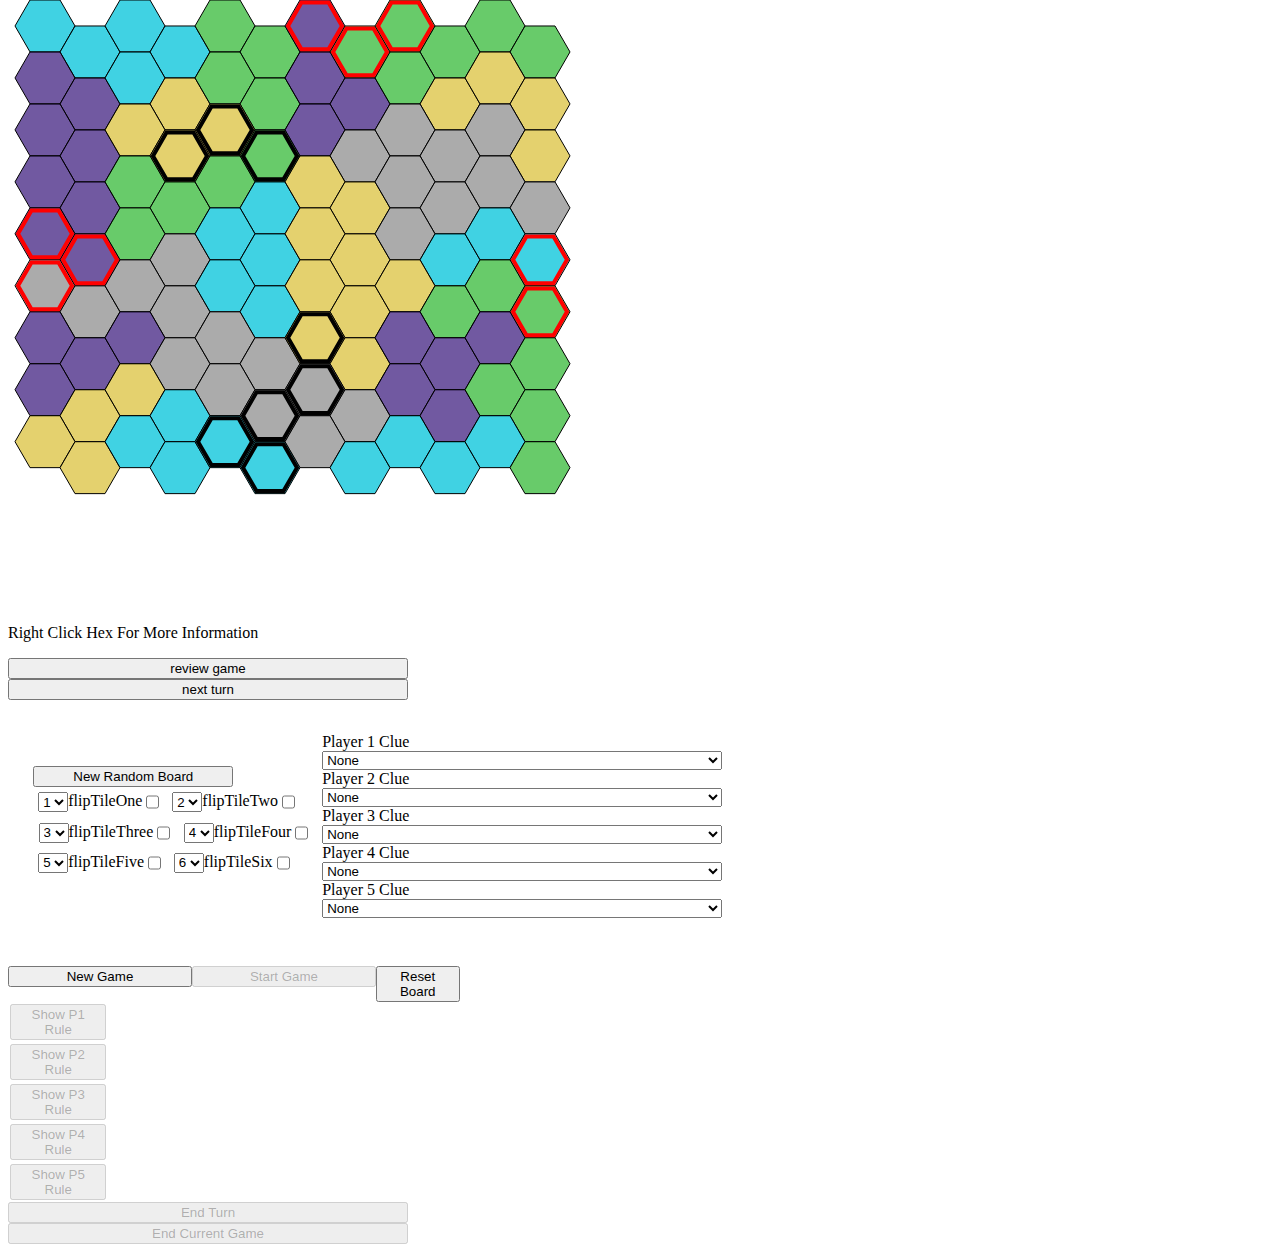
==== commit 26ba0c95: "Add tooltips, cube check and error message for playcryptid.com server" ====
--- a/index.html
+++ b/index.html
@@ -69,7 +69,7 @@
            <p id="hintBoxText"> Hint Loaded Here </p>
             <button id="hintBoxOK", class="dlgBtn"> OK </button>
         </dialog>
-        <dialog id="noGameLoaded" data-testid="noGameLoaded">
+        <dialog id="noGameLoaded">
             No Game Board is loaded. Generate a random one now?
             <button id="btnConfirmRandomNew", class="dlgBtn">
                 Yes
@@ -78,7 +78,7 @@
                 No
             </button>
         </dialog>
-        <dialog id="selectPlayerCount" data-testid="selectPlayerCount">
+        <dialog id="selectPlayerCount">
             Select Number of Players
             <button id="btnThreePlayers", class="dlgBtn">
                 Three (3)
@@ -101,111 +101,123 @@
                 </button>
             </section>
         </dialog>
-        <dialog id="selectHexItem", data-testid="selectHexItem">
-            <section id="hexBuildings" data-testid="secHexBuildings">
+        <dialog id="selectHexItem">
+            <section id="hexBuildings">
             Buildings
             <section id="whiteBuilds", class="optButtons">
-                <button id="btnWhiteStone" data-testid="btnWhiteStone", class="dlgBtn">
+                <button id="btnWhiteStone", class="dlgBtn">
                     White Stone
                 </button>
-                <button id="btnWhiteShack" data-testid="btnWhiteShack", class="dlgBtn">
+                <button id="btnWhiteShack", class="dlgBtn">
                     White Shack
                 </button>   
             </section>
             <section id="blueBuilds", class="optButtons">
-                <button id="btnBlueStone" data-testid="btnBlueStone", class="dlgBtn">
+                <button id="btnBlueStone", class="dlgBtn">
                     Blue Stone
                 </button>
-                <button id="btnBlueShack" data-testid="btnBlueShack", class="dlgBtn">
+                <button id="btnBlueShack", class="dlgBtn">
                     Blue Shack
                 </button>   
             </section>
             <section id="greenBuilds", class="optButtons">
-                <button id="btnGreenStone" data-testid="btnGreenStone", class="dlgBtn">
+                <button id="btnGreenStone", class="dlgBtn">
                     Green Stone
                 </button>
-                <button id="btnGreenShack" data-testid="btnGreenShack", class="dlgBtn">
+                <button id="btnGreenShack", class="dlgBtn">
                     Green Shack
                 </button>   
             </section>
             <section id="blackBuilds", class="optButtons">
-                <button id="btnBlackStone" data-testid="btnBlackStone", class="dlgBtn">
+                <button id="btnBlackStone", class="dlgBtn">
                     Black Stone
                 </button>
-                <button id="btnBlackShack" data-testid="btnBlackShack", class="dlgBtn">
+                <button id="btnBlackShack", class="dlgBtn">
                     Black Shack
                 </button>   
             </section>
             <section id="noBuilds", class="optButtons">
-                <button id="btnNoBuild" data-testid="noBuilds", class="dlgBtn">
+                <button id="btnNoBuild", class="dlgBtn">
                     No Building
                 </button>  
             </section>
             </section>
             Tokens
             <section id="p1Tokens", class="optButtons">
-                <button id="btnP1Cube" data-testid="btnP1Cube", class="dlgBtn">
+                <button id="btnP1Cube", class="dlgBtn">
                     Player 1 Cube
                 </button>
-                <button id="btnP1Disk" data-testid="btnP1Disk", class="dlgBtn">
+                <button id="btnP1Disk", class="dlgBtn">
                     Player 1 Disk
                 </button>   
             </section>
-            <section id="p2Tokens" , class="optButtons">
-                <button id="btnP2Cube" data-testid="btnP2Cube", class="dlgBtn">
+            <section id="p2Tokens", class="optButtons">
+                <button id="btnP2Cube", class="dlgBtn">
                     Player 2 Cube
                 </button>
-                <button id="btnP2Disk" data-testid="btnP2Disk", class="dlgBtn">
+                <button id="btnP2Disk", class="dlgBtn">
                     Player 2 Disk
                 </button>   
             </section>
             <section id="p3Tokens", class="optButtons">
-                <button id="btnP3Cube" data-testid="btnP3Cube", class="dlgBtn">
+                <button id="btnP3Cube", class="dlgBtn">
                     Player 3 Cube
                 </button>
-                <button id="btnP3Disk" data-testid="btnP3Disk", class="dlgBtn">
+                <button id="btnP3Disk", class="dlgBtn">
                     Player 3 Disk
                 </button>   
             </section>
             <section id="p4Tokens", class="optButtons">
-                <button id="btnP4Cube" data-testid="btnP4Cube", class="dlgBtn">
+                <button id="btnP4Cube", class="dlgBtn">
                     Player 4 Cube
                 </button>
-                <button id="btnP4Disk" data-testid="btnP4Disk", class="dlgBtn">
+                <button id="btnP4Disk", class="dlgBtn">
                     Player 4 Disk
                 </button>   
             </section>
             <section id="p5Tokens", class="optButtons">
-                <button id="btnP5Cube" data-testid="btnP5Cube", class="dlgBtn">
+                <button id="btnP5Cube", class="dlgBtn">
                     Player 5 Cube
                 </button>
-                <button id="btnP5Disk" data-testid="btnP5Disk", class="dlgBtn">
+                <button id="btnP5Disk", class="dlgBtn">
                     Player 5 Disk
                 </button>   
             </section>
             <section class="optButtons">
-                <button id="btnNoToken" data-testid="btnNoToken", class="dlgBtn">
+                <button id="btnNoToken", class="dlgBtn">
                     No Tokens
                 </button>
                 <button id="btnNoPlayerToken", class="dlgBtn">
                     Remove Token
                 </button>   
             </section>
+            <section id="destButton">
+                <button id="btnSetDest", class="dlgBtn">
+                    Set Cryptid Location
+                </button>
+            </section>
         </dialog>
         <main>
-        <canvas id="board" data-testid="board" width="1000px" height="550px"></canvas>
+        <canvas id="board" width="1000px" height="550px"></canvas>
         <canvas id="buildings" width="1000px" height="550px"></canvas>
-        <canvas id="tokens" data-testid="tokensBoard" width="1000px" height="550px"></canvas>
+        <canvas id="tokens" width="1000px" height="550px"></canvas>
         </main>
         <section id="gameInstructions">
-            <p id="gameInstructionsText">Game Instructions Go Here</p>
+            <p id="gameInstructionsText">Right Click Hex For More Information </p>
+            <button id= "loadsavedgame">
+                review game
+            </button>
+            <button id= "nextturn">
+                next turn
+            </button>
         </section>
-        <section id="boardControls" data-testid="secBoardControls">
-            <button id="newBoard" data-testid="btnNewBoard" onclick="genNewBoard()">New Random Board</button>
+        <section id="custBoard">
+        <section id="boardControls">
+            <button id="newBoard" onclick="genNewBoard()">New Random Board</button>
             <section class="twoTileOptWrp">
                 <article class="tileOptions", id="tileOneOpt">
 
-                    <select name="tileOne", id="tileOne", data-testid="tileOne">
+                    <select name="tileOne", id="tileOne">
                         <option selected="selected", value="1">1</option>
                         <option value="2">2</option>
                         <option value="3">3</option>
@@ -214,11 +226,11 @@
                         <option value="6">6</option>
                     </select>
                     flipTileOne
-                    <input id="tileOneFlip" data-testid="tileOneFlip", type="checkbox">
+                    <input id="tileOneFlip", type="checkbox">
                 </article>
                 <article class="tileOptions", id="tileTwoOpt">
 
-                    <select name="tileTwo", id="tileTwo" , data-testid="tileTwo">
+                    <select name="tileOne", id="tileTwo">
                         <option value="1">1</option>
                         <option selected="selected", value="2">2</option>
                         <option value="3">3</option>
@@ -227,13 +239,13 @@
                         <option value="6">6</option>
                     </select>
                     flipTileTwo
-                    <input id="tileTwoFlip" data-testid="tileTwoFlip", type="checkbox">
+                    <input id="tileTwoFlip", type="checkbox">
                 </article>
             </section>
             <section class="twoTileOptWrp">
                 <article class="tileOptions", id="tileThreeOpt">
 
-                    <select name="tileThree", id="tileThree", data-testid="tileThree">
+                    <select name="tileThree", id="tileThree">
                         <option value="1">1</option>
                         <option value="2">2</option>
                         <option selected="selected", value="3">3</option>
@@ -242,11 +254,11 @@
                         <option value="6">6</option>
                     </select>
                     flipTileThree
-                    <input id="tileThreeFlip" data-testid="tileThreeFlip", type="checkbox">
+                    <input id="tileThreeFlip", type="checkbox">
                 </article>
                 <article class="tileOptions", id="tileFourOpt">
 
-                    <select name="tileFour", id="tileFour", data-testid="tileFour">
+                    <select name="tileFour", id="tileFour">
                         <option value="1">1</option>
                         <option value="2">2</option>
                         <option value="3">3</option>
@@ -255,13 +267,13 @@
                         <option value="6">6</option>
                     </select>
                     flipTileFour
-                    <input id="tileFourFlip" data-testid="tileFourFlip", type="checkbox">
+                    <input id="tileFourFlip", type="checkbox">
                 </article>
             </section>
             <section class="twoTileOptWrp">
                 <article class="tileOptions", id="tileFiveOpt">
 
-                    <select name="tileFive", id="tileFive", data-testid="tileFive">
+                    <select name="tileFive", id="tileFive">
                         <option value="1">1</option>
                         <option value="2">2</option>
                         <option value="3">3</option>
@@ -270,11 +282,11 @@
                         <option value="6">6</option>
                     </select>
                     flipTileFive
-                    <input id="tileFiveFlip" data-testid="tileFiveFlip", type="checkbox">
+                    <input id="tileFiveFlip", type="checkbox">
                 </article>
                 <article class="tileOptions", id="tileSixOpt">
 
-                    <select name="tileSix", id="tileSix", data-testid="tileSix">
+                    <select name="tileSix", id="tileSix">
                         <option value="1">1</option>
                         <option value="2">2</option>
                         <option value="3">3</option>
@@ -283,15 +295,290 @@
                         <option selected="selected", value="6">6</option>
                     </select>
                     flipTileSix
-                    <input id="tileSixFlip" data-testid="tileSixFlip", type="checkbox">
+                    <input id="tileSixFlip", type="checkbox">
                 </article>
             </section>
+        </section>
+        <section id="clueSelect">
+            <section id="clueSelectP1">
+                Player 1 Clue
+                <select name="clueSelectP1", id="clueP1", class="cluePicker">
+                        <option selected="selected", value="None"> None </option>
+                        <option value="water_or_desert"> The habitat is on water or desert</option>
+                        <option value="water_or_mountain"> The habitat is on water or mountain</option>
+                        <option value='water_or_forest'> The habitat is on water or forest</option>
+                        <option value='water_or_bone'> 'The habitat is on water or swamp'</option>
+                        <option value='forest_or_desert'> 'The habitat is on forest or desert'</option>
+                        <option value='forest_or_mountain'> 'The habitat is on forest or mountain'</option>
+                        <option value='forest_or_bone' > 'The habitat is on forest or swamp'</option>
+                        <option value='desert_or_mountain'>  'The habitat is on desert or mountain'</option>
+                        <option value='desert_or_bone' > 'The habitat is on desert or swamp'</option>
+                        <option value='mountain_or_bone'>  'The habitat is on mountain or swamp'</option>
+                        <option value='within_water'> 'The habitat is within one space of water'</option>
+                        <option value='within_forest'> 'The habitat is within one space of forest'</option>
+                        <option value='within_desert'> 'The habitat is within one space of desert'</option>
+                        <option value='within_mountain'> 'The habitat is within one space of mountain'</option>
+                        <option value='within_bone'> 'The habitat is within one space of swamp'</option>
+                        <option value='within_fissure'>  'The habitat is within one space of either animal territory'</option>
+                        <option value='within_pyramid'>  'The habitat is within two spaces of a standing stone'</option>
+                        <option value='within_colony'> 'The habitat is within two spaces of a shack'</option>
+                        <option value='within_dormant_fissure'>  'The habitat is within two spaces of a bear territory'</option>
+                        <option value='within_active_fissure'> 'The habitat is within two spaces of a cougar territory'</option>
+                        <option value='within_green'>  'The habitat is within three spaces of a green structure'</option>
+                        <option value='within_red'>  'The habitat is within three spaces of a white structure'</option>
+                        <option value='within_blue'> 'The habitat is within three spaces of a blue structure'</option>
+                        <option value='not_within_black'>  'The habitat is within three spaces of a black structure'</option>
+                        <option value="not_water_or_desert" > "The habitat is not on water or desert"</option>
+                        <option value="not_water_or_mountain" > "The habitat is not on water or mountain"</option>
+                        <option value='not_water_or_forest'> 'The habitat is not on water or forest'</option>
+                        <option value='not_water_or_bone'> 'The habitat is not on water or swamp'</option>
+                        <option value='not_forest_or_desert' > 'The habitat not is on forest or desert'</option>
+                        <option value='not_forest_or_mountain' > 'The habitat is not on forest or mountain'</option>
+                        <option value='not_forest_or_bone' > 'The habitat is not on forest or swamp'</option>
+                        <option value='not_desert_or_mountain'>  'The habitat is not on desert or mountain'</option>
+                        <option value='not_desert_or_bone' > 'The habitat is not on desert or swamp'</option>
+                        <option value='not_mountain_or_bone'>  'The habitat is not on mountain or swamp'</option>
+                        <option value='not_within_water'>  'The habitat is not within one space of water'</option>
+                        <option value='not_within_forest'> 'The habitat is not within one space of forest'</option>
+                        <option value='not_within_desert'> 'The habitat is not within one space of desert'</option>
+                        <option value='not_within_mountain'> 'The habitat is not within one space of mountain'</option>
+                        <option value='not_within_bone'> 'The habitat is not within one space of swamp'</option>
+                        <option value='not_within_fissure'>  'The habitat is not within one space of either animal territory'</option>
+                        <option value='not_within_pyramid'>  'The habitat is not within two spaces of a standing stone'</option>
+                        <option value='not_within_colony'> 'The habitat is not within two spaces of a shack'</option>
+                        <option value='not_within_dormant_fissure'>  'The habitat is not within two spaces of a bear territory'</option>
+                        <option value='not_within_active_fissure'> 'The habitat is not within two spaces of a cougar territory'</option>
+                        <option value='not_within_green'>  'The habitat is not within three spaces of a green structure'</option>
+                        <option value='not_within_red'>  'The habitat is not within three spaces of a white structure'</option>
+                        <option value='not_within_blue'> 'The habitat is not within three spaces of a blue structure'</option>
+                        <option value='within_black'>  'The habitat is not within three spaces of a black structure'</option>
+                    </select>    
+            </section>
+            <section id="clueSelectP2">
+                Player 2 Clue
+                <select name="clueSelectP2", id="clueP2", class="cluePicker">
+                        <option selected="selected", value="None"> None </option>
+                        <option value="water_or_desert"> The habitat is on water or desert</option>
+                        <option value="water_or_mountain"> The habitat is on water or mountain</option>
+                        <option value='water_or_forest'> The habitat is on water or forest</option>
+                        <option value='water_or_bone'> 'The habitat is on water or swamp'</option>
+                        <option value='forest_or_desert'> 'The habitat is on forest or desert'</option>
+                        <option value='forest_or_mountain'> 'The habitat is on forest or mountain'</option>
+                        <option value='forest_or_bone' > 'The habitat is on forest or swamp'</option>
+                        <option value='desert_or_mountain'>  'The habitat is on desert or mountain'</option>
+                        <option value='desert_or_bone' > 'The habitat is on desert or swamp'</option>
+                        <option value='mountain_or_bone'>  'The habitat is on mountain or swamp'</option>
+                        <option value='within_water'> 'The habitat is within one space of water'</option>
+                        <option value='within_forest'> 'The habitat is within one space of forest'</option>
+                        <option value='within_desert'> 'The habitat is within one space of desert'</option>
+                        <option value='within_mountain'> 'The habitat is within one space of mountain'</option>
+                        <option value='within_bone'> 'The habitat is within one space of swamp'</option>
+                        <option value='within_fissure'>  'The habitat is within one space of either animal territory'</option>
+                        <option value='within_pyramid'>  'The habitat is within two spaces of a standing stone'</option>
+                        <option value='within_colony'> 'The habitat is within two spaces of a shack'</option>
+                        <option value='within_dormant_fissure'>  'The habitat is within two spaces of a bear territory'</option>
+                        <option value='within_active_fissure'> 'The habitat is within two spaces of a cougar territory'</option>
+                        <option value='within_green'>  'The habitat is within three spaces of a green structure'</option>
+                        <option value='within_red'>  'The habitat is within three spaces of a white structure'</option>
+                        <option value='within_blue'> 'The habitat is within three spaces of a blue structure'</option>
+                        <option value='not_within_black'>  'The habitat is within three spaces of a black structure'</option>
+                        <option value="not_water_or_desert" > "The habitat is not on water or desert"</option>
+                        <option value="not_water_or_mountain" > "The habitat is not on water or mountain"</option>
+                        <option value='not_water_or_forest'> 'The habitat is not on water or forest'</option>
+                        <option value='not_water_or_bone'> 'The habitat is not on water or swamp'</option>
+                        <option value='not_forest_or_desert' > 'The habitat not is on forest or desert'</option>
+                        <option value='not_forest_or_mountain' > 'The habitat is not on forest or mountain'</option>
+                        <option value='not_forest_or_bone' > 'The habitat is not on forest or swamp'</option>
+                        <option value='not_desert_or_mountain'>  'The habitat is not on desert or mountain'</option>
+                        <option value='not_desert_or_bone' > 'The habitat is not on desert or swamp'</option>
+                        <option value='not_mountain_or_bone'>  'The habitat is not on mountain or swamp'</option>
+                        <option value='not_within_water'>  'The habitat is not within one space of water'</option>
+                        <option value='not_within_forest'> 'The habitat is not within one space of forest'</option>
+                        <option value='not_within_desert'> 'The habitat is not within one space of desert'</option>
+                        <option value='not_within_mountain'> 'The habitat is not within one space of mountain'</option>
+                        <option value='not_within_bone'> 'The habitat is not within one space of swamp'</option>
+                        <option value='not_within_fissure'>  'The habitat is not within one space of either animal territory'</option>
+                        <option value='not_within_pyramid'>  'The habitat is not within two spaces of a standing stone'</option>
+                        <option value='not_within_colony'> 'The habitat is not within two spaces of a shack'</option>
+                        <option value='not_within_dormant_fissure'>  'The habitat is not within two spaces of a bear territory'</option>
+                        <option value='not_within_active_fissure'> 'The habitat is not within two spaces of a cougar territory'</option>
+                        <option value='not_within_green'>  'The habitat is not within three spaces of a green structure'</option>
+                        <option value='not_within_red'>  'The habitat is not within three spaces of a white structure'</option>
+                        <option value='not_within_blue'> 'The habitat is not within three spaces of a blue structure'</option>
+                        <option value='within_black'>  'The habitat is not within three spaces of a black structure'</option>
+                    </select>    
+            </section>
+            <section id="clueSelectP3">
+                Player 3 Clue
+                <select name="clueSelectP3", id="clueP3", class="cluePicker">
+                        <option selected="selected", value="None"> None </option>
+                        <option value="water_or_desert"> The habitat is on water or desert</option>
+                        <option value="water_or_mountain"> The habitat is on water or mountain</option>
+                        <option value='water_or_forest'> The habitat is on water or forest</option>
+                        <option value='water_or_bone'> 'The habitat is on water or swamp'</option>
+                        <option value='forest_or_desert'> 'The habitat is on forest or desert'</option>
+                        <option value='forest_or_mountain'> 'The habitat is on forest or mountain'</option>
+                        <option value='forest_or_bone' > 'The habitat is on forest or swamp'</option>
+                        <option value='desert_or_mountain'>  'The habitat is on desert or mountain'</option>
+                        <option value='desert_or_bone' > 'The habitat is on desert or swamp'</option>
+                        <option value='mountain_or_bone'>  'The habitat is on mountain or swamp'</option>
+                        <option value='within_water'> 'The habitat is within one space of water'</option>
+                        <option value='within_forest'> 'The habitat is within one space of forest'</option>
+                        <option value='within_desert'> 'The habitat is within one space of desert'</option>
+                        <option value='within_mountain'> 'The habitat is within one space of mountain'</option>
+                        <option value='within_bone'> 'The habitat is within one space of swamp'</option>
+                        <option value='within_fissure'>  'The habitat is within one space of either animal territory'</option>
+                        <option value='within_pyramid'>  'The habitat is within two spaces of a standing stone'</option>
+                        <option value='within_colony'> 'The habitat is within two spaces of a shack'</option>
+                        <option value='within_dormant_fissure'>  'The habitat is within two spaces of a bear territory'</option>
+                        <option value='within_active_fissure'> 'The habitat is within two spaces of a cougar territory'</option>
+                        <option value='within_green'>  'The habitat is within three spaces of a green structure'</option>
+                        <option value='within_red'>  'The habitat is within three spaces of a white structure'</option>
+                        <option value='within_blue'> 'The habitat is within three spaces of a blue structure'</option>
+                        <option value='not_within_black'>  'The habitat is within three spaces of a black structure'</option>
+                        <option value="not_water_or_desert" > "The habitat is not on water or desert"</option>
+                        <option value="not_water_or_mountain" > "The habitat is not on water or mountain"</option>
+                        <option value='not_water_or_forest'> 'The habitat is not on water or forest'</option>
+                        <option value='not_water_or_bone'> 'The habitat is not on water or swamp'</option>
+                        <option value='not_forest_or_desert' > 'The habitat not is on forest or desert'</option>
+                        <option value='not_forest_or_mountain' > 'The habitat is not on forest or mountain'</option>
+                        <option value='not_forest_or_bone' > 'The habitat is not on forest or swamp'</option>
+                        <option value='not_desert_or_mountain'>  'The habitat is not on desert or mountain'</option>
+                        <option value='not_desert_or_bone' > 'The habitat is not on desert or swamp'</option>
+                        <option value='not_mountain_or_bone'>  'The habitat is not on mountain or swamp'</option>
+                        <option value='not_within_water'>  'The habitat is not within one space of water'</option>
+                        <option value='not_within_forest'> 'The habitat is not within one space of forest'</option>
+                        <option value='not_within_desert'> 'The habitat is not within one space of desert'</option>
+                        <option value='not_within_mountain'> 'The habitat is not within one space of mountain'</option>
+                        <option value='not_within_bone'> 'The habitat is not within one space of swamp'</option>
+                        <option value='not_within_fissure'>  'The habitat is not within one space of either animal territory'</option>
+                        <option value='not_within_pyramid'>  'The habitat is not within two spaces of a standing stone'</option>
+                        <option value='not_within_colony'> 'The habitat is not within two spaces of a shack'</option>
+                        <option value='not_within_dormant_fissure'>  'The habitat is not within two spaces of a bear territory'</option>
+                        <option value='not_within_active_fissure'> 'The habitat is not within two spaces of a cougar territory'</option>
+                        <option value='not_within_green'>  'The habitat is not within three spaces of a green structure'</option>
+                        <option value='not_within_red'>  'The habitat is not within three spaces of a white structure'</option>
+                        <option value='not_within_blue'> 'The habitat is not within three spaces of a blue structure'</option>
+                        <option value='within_black'>  'The habitat is not within three spaces of a black structure'</option>
+                    </select>    
+            </section>
+            <section id="clueSelectP4">
+                Player 4 Clue
+                <select name="clueSelectP4", id="clueP4", class="cluePicker">
+                        <option selected="selected", value="None"> None </option>
+                        <option value="water_or_desert"> The habitat is on water or desert</option>
+                        <option value="water_or_mountain"> The habitat is on water or mountain</option>
+                        <option value='water_or_forest'> The habitat is on water or forest</option>
+                        <option value='water_or_bone'> 'The habitat is on water or swamp'</option>
+                        <option value='forest_or_desert'> 'The habitat is on forest or desert'</option>
+                        <option value='forest_or_mountain'> 'The habitat is on forest or mountain'</option>
+                        <option value='forest_or_bone' > 'The habitat is on forest or swamp'</option>
+                        <option value='desert_or_mountain'>  'The habitat is on desert or mountain'</option>
+                        <option value='desert_or_bone' > 'The habitat is on desert or swamp'</option>
+                        <option value='mountain_or_bone'>  'The habitat is on mountain or swamp'</option>
+                        <option value='within_water'> 'The habitat is within one space of water'</option>
+                        <option value='within_forest'> 'The habitat is within one space of forest'</option>
+                        <option value='within_desert'> 'The habitat is within one space of desert'</option>
+                        <option value='within_mountain'> 'The habitat is within one space of mountain'</option>
+                        <option value='within_bone'> 'The habitat is within one space of swamp'</option>
+                        <option value='within_fissure'>  'The habitat is within one space of either animal territory'</option>
+                        <option value='within_pyramid'>  'The habitat is within two spaces of a standing stone'</option>
+                        <option value='within_colony'> 'The habitat is within two spaces of a shack'</option>
+                        <option value='within_dormant_fissure'>  'The habitat is within two spaces of a bear territory'</option>
+                        <option value='within_active_fissure'> 'The habitat is within two spaces of a cougar territory'</option>
+                        <option value='within_green'>  'The habitat is within three spaces of a green structure'</option>
+                        <option value='within_red'>  'The habitat is within three spaces of a white structure'</option>
+                        <option value='within_blue'> 'The habitat is within three spaces of a blue structure'</option>
+                        <option value='not_within_black'>  'The habitat is within three spaces of a black structure'</option>
+                        <option value="not_water_or_desert" > "The habitat is not on water or desert"</option>
+                        <option value="not_water_or_mountain" > "The habitat is not on water or mountain"</option>
+                        <option value='not_water_or_forest'> 'The habitat is not on water or forest'</option>
+                        <option value='not_water_or_bone'> 'The habitat is not on water or swamp'</option>
+                        <option value='not_forest_or_desert' > 'The habitat not is on forest or desert'</option>
+                        <option value='not_forest_or_mountain' > 'The habitat is not on forest or mountain'</option>
+                        <option value='not_forest_or_bone' > 'The habitat is not on forest or swamp'</option>
+                        <option value='not_desert_or_mountain'>  'The habitat is not on desert or mountain'</option>
+                        <option value='not_desert_or_bone' > 'The habitat is not on desert or swamp'</option>
+                        <option value='not_mountain_or_bone'>  'The habitat is not on mountain or swamp'</option>
+                        <option value='not_within_water'>  'The habitat is not within one space of water'</option>
+                        <option value='not_within_forest'> 'The habitat is not within one space of forest'</option>
+                        <option value='not_within_desert'> 'The habitat is not within one space of desert'</option>
+                        <option value='not_within_mountain'> 'The habitat is not within one space of mountain'</option>
+                        <option value='not_within_bone'> 'The habitat is not within one space of swamp'</option>
+                        <option value='not_within_fissure'>  'The habitat is not within one space of either animal territory'</option>
+                        <option value='not_within_pyramid'>  'The habitat is not within two spaces of a standing stone'</option>
+                        <option value='not_within_colony'> 'The habitat is not within two spaces of a shack'</option>
+                        <option value='not_within_dormant_fissure'>  'The habitat is not within two spaces of a bear territory'</option>
+                        <option value='not_within_active_fissure'> 'The habitat is not within two spaces of a cougar territory'</option>
+                        <option value='not_within_green'>  'The habitat is not within three spaces of a green structure'</option>
+                        <option value='not_within_red'>  'The habitat is not within three spaces of a white structure'</option>
+                        <option value='not_within_blue'> 'The habitat is not within three spaces of a blue structure'</option>
+                        <option value='within_black'>  'The habitat is not within three spaces of a black structure'</option>
+                    </select>    
+            </section>
+            <section id="clueSelectP5">
+                Player 5 Clue
+                <select name="clueSelectP5", id="clueP5", class="cluePicker">
+                        <option selected="selected", value="None"> None </option>
+                        <option value="water_or_desert"> The habitat is on water or desert</option>
+                        <option value="water_or_mountain"> The habitat is on water or mountain</option>
+                        <option value='water_or_forest'> The habitat is on water or forest</option>
+                        <option value='water_or_bone'> 'The habitat is on water or swamp'</option>
+                        <option value='forest_or_desert'> 'The habitat is on forest or desert'</option>
+                        <option value='forest_or_mountain'> 'The habitat is on forest or mountain'</option>
+                        <option value='forest_or_bone' > 'The habitat is on forest or swamp'</option>
+                        <option value='desert_or_mountain'>  'The habitat is on desert or mountain'</option>
+                        <option value='desert_or_bone' > 'The habitat is on desert or swamp'</option>
+                        <option value='mountain_or_bone'>  'The habitat is on mountain or swamp'</option>
+                        <option value='within_water'> 'The habitat is within one space of water'</option>
+                        <option value='within_forest'> 'The habitat is within one space of forest'</option>
+                        <option value='within_desert'> 'The habitat is within one space of desert'</option>
+                        <option value='within_mountain'> 'The habitat is within one space of mountain'</option>
+                        <option value='within_bone'> 'The habitat is within one space of swamp'</option>
+                        <option value='within_fissure'>  'The habitat is within one space of either animal territory'</option>
+                        <option value='within_pyramid'>  'The habitat is within two spaces of a standing stone'</option>
+                        <option value='within_colony'> 'The habitat is within two spaces of a shack'</option>
+                        <option value='within_dormant_fissure'>  'The habitat is within two spaces of a bear territory'</option>
+                        <option value='within_active_fissure'> 'The habitat is within two spaces of a cougar territory'</option>
+                        <option value='within_green'>  'The habitat is within three spaces of a green structure'</option>
+                        <option value='within_red'>  'The habitat is within three spaces of a white structure'</option>
+                        <option value='within_blue'> 'The habitat is within three spaces of a blue structure'</option>
+                        <option value='not_within_black'>  'The habitat is within three spaces of a black structure'</option>
+                        <option value="not_water_or_desert" > "The habitat is not on water or desert"</option>
+                        <option value="not_water_or_mountain" > "The habitat is not on water or mountain"</option>
+                        <option value='not_water_or_forest'> 'The habitat is not on water or forest'</option>
+                        <option value='not_water_or_bone'> 'The habitat is not on water or swamp'</option>
+                        <option value='not_forest_or_desert' > 'The habitat not is on forest or desert'</option>
+                        <option value='not_forest_or_mountain' > 'The habitat is not on forest or mountain'</option>
+                        <option value='not_forest_or_bone' > 'The habitat is not on forest or swamp'</option>
+                        <option value='not_desert_or_mountain'>  'The habitat is not on desert or mountain'</option>
+                        <option value='not_desert_or_bone' > 'The habitat is not on desert or swamp'</option>
+                        <option value='not_mountain_or_bone'>  'The habitat is not on mountain or swamp'</option>
+                        <option value='not_within_water'>  'The habitat is not within one space of water'</option>
+                        <option value='not_within_forest'> 'The habitat is not within one space of forest'</option>
+                        <option value='not_within_desert'> 'The habitat is not within one space of desert'</option>
+                        <option value='not_within_mountain'> 'The habitat is not within one space of mountain'</option>
+                        <option value='not_within_bone'> 'The habitat is not within one space of swamp'</option>
+                        <option value='not_within_fissure'>  'The habitat is not within one space of either animal territory'</option>
+                        <option value='not_within_pyramid'>  'The habitat is not within two spaces of a standing stone'</option>
+                        <option value='not_within_colony'> 'The habitat is not within two spaces of a shack'</option>
+                        <option value='not_within_dormant_fissure'>  'The habitat is not within two spaces of a bear territory'</option>
+                        <option value='not_within_active_fissure'> 'The habitat is not within two spaces of a cougar territory'</option>
+                        <option value='not_within_green'>  'The habitat is not within three spaces of a green structure'</option>
+                        <option value='not_within_red'>  'The habitat is not within three spaces of a white structure'</option>
+                        <option value='not_within_blue'> 'The habitat is not within three spaces of a blue structure'</option>
+                        <option value='within_black'>  'The habitat is not within three spaces of a black structure'</option>
+                    </select>    
+            </section>            
+        </section>
         </section>
         <section id="gameControls">
             <section id="gameButtonWrap">
-            <button id="newGame" data-testid="btnNewGame" onclick="genNewGame()">New Game</button>
-            <button id="startGame" data-testid="btnStartGame"> Start Game</button>
+            <button id="newGame" onclick="genNewGame()">New Game</button>
+            <button id="startGame"> Start Game</button>
             <button id="resetBoard"> Reset Board</button>
+
+
             </section>
             <section id="p1RuleBox", class="ruleBox">
                 <button disabled=true, id="p1Rule", class="btnRule">Show P1 Rule</button>
@@ -320,4 +607,4 @@
         
     </body>
 
-</html>+</html>
--- a/styles.css
+++ b/styles.css
@@ -145,6 +145,16 @@
     height: fit-content;
     width: fit-content;  
   }
+  .hextooltip {
+    display: none;
+    background: #C8C8C8;
+    margin-left: 28px;
+    padding: 10px;
+    position: absolute;
+    z-index: 1000;
+    width:200px;
+    height:100px;
+}
   .hexagon {
      clip-path: polygon(25% 5%, 75% 5%, 100% 50%, 75% 95%, 25% 95%, 0% 50%);
     
